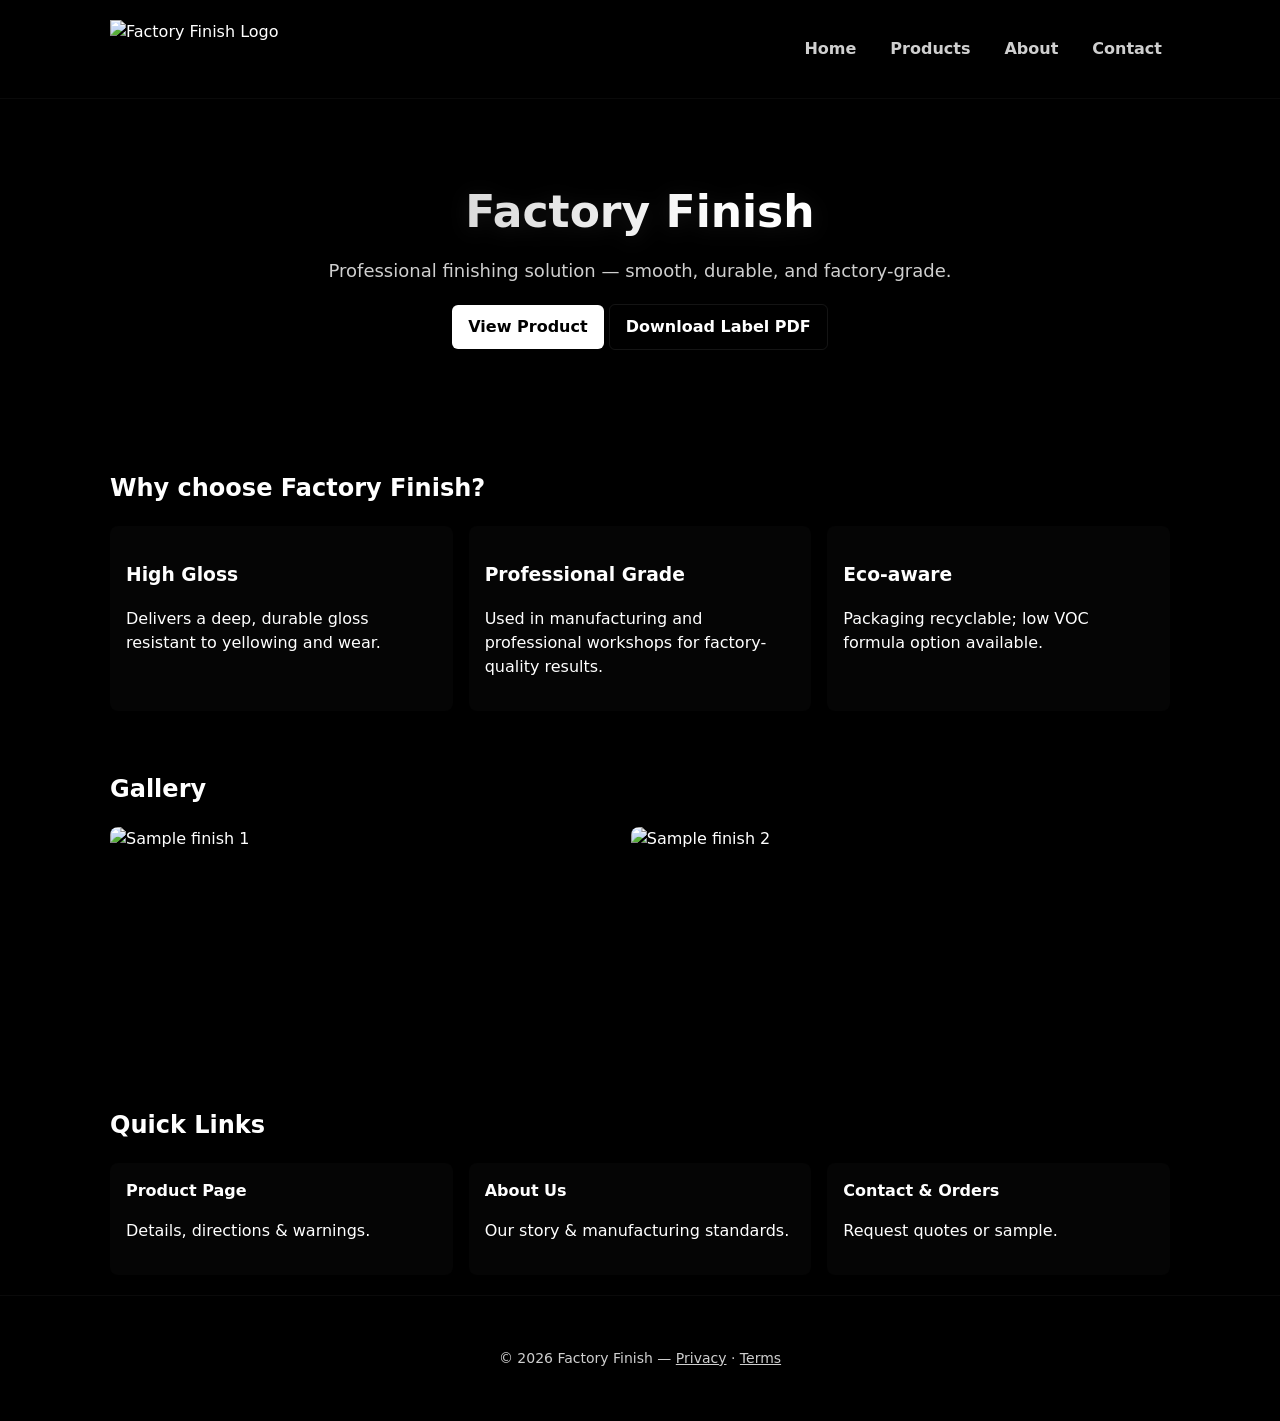
==== index.html @ 7aec6635 "Update index.html" ====
<!doctype html>
<html lang="en">
<head>
  <meta charset="utf-8" />
  <meta name="viewport" content="width=device-width,initial-scale=1" />
  <title>Factory Finish — Home</title>
  <meta name="description" content="Factory Finish — professional finishing products. Durable, high-gloss, factory-grade." />
  <link rel="stylesheet" href="styles.css" />
</head>
<body>
  <header class="site-header">
    <div class="container header-inner">
      <a class="brand" href="index.html"><img src="assets/logo.png" alt="Factory Finish Logo" class="logo"></a>
      <button id="menuToggle" class="menu-toggle" aria-label="Toggle menu" >☰</button>
      <nav id="mainNav" class="main-nav">
        <a href="index.html">Home</a>
        <a href="products.html">Products</a>
        <a href="about.html">About</a>
        <a href="contact.html">Contact</a>
      </nav>
    </div>
  </header>

  <main>
    <section class="hero">
      <div class="container hero-inner">
        <h1 class="chrome-title">Factory Finish</h1>
        <p class="tagline">Professional finishing solution — smooth, durable, and factory-grade.</p>
        <div class="hero-cta">
          <a class="btn primary" href="products.html#factory-finish">View Product</a>
          <a class="btn light" href="assets/Factory-Finish-Label.pdf" download>Download Label PDF</a>
        </div>
      </div>
    </section>

    <section class="section container features">
      <h2>Why choose Factory Finish?</h2>
      <div class="grid-3">
        <div class="card">
          <h3>High Gloss</h3>
          <p>Delivers a deep, durable gloss resistant to yellowing and wear.</p>
        </div>
        <div class="card">
          <h3>Professional Grade</h3>
          <p>Used in manufacturing and professional workshops for factory-quality results.</p>
        </div>
        <div class="card">
          <h3>Eco-aware</h3>
          <p>Packaging recyclable; low VOC formula option available.</p>
        </div>
      </div>
    </section>

    <section id="gallery" class="section container">
      <h2>Gallery</h2>
      <div class="gallery">
        <img src="assets/sample-1.jpg" alt="Sample finish 1">
        <img src="assets/sample-2.jpg" alt="Sample finish 2">
      </div>
    </section>

    <section class="section container">
      <h2>Quick Links</h2>
      <div class="grid-3">
        <a class="card link-card" href="products.html#factory-finish"><strong>Product Page</strong><p>Details, directions & warnings.</p></a>
        <a class="card link-card" href="about.html"><strong>About Us</strong><p>Our story & manufacturing standards.</p></a>
        <a class="card link-card" href="contact.html"><strong>Contact & Orders</strong><p>Request quotes or sample.</p></a>
      </div>
    </section>
  </main>

  <footer class="site-footer">
    <div class="container footer-inner">
      <p>© <span id="year"></span> Factory Finish — <a href="privacy.html">Privacy</a> · <a href="terms.html">Terms</a></p>
    </div>
  </footer>

  <script src="script.js"></script>
</body>
</html>
---- styles.css ----
:root{
  --bg: #000;
  --text: #fff;
  --muted: #cfcfcf;
  --accent-green: #38a169;
  --accent-red: #e53e3e;
  --max-width: 1100px;
  --pad: 20px;
  --chrome-gradient: linear-gradient(90deg,#fff,#d6d6d6 30%,#fff 60%);
  --card-bg: rgba(255,255,255,0.02);
}

*{box-sizing:border-box}
html,body{height:100%}
body{
  margin:0;
  background:var(--bg);
  color:var(--text);
  font-family:Inter, system-ui, -apple-system, "Segoe UI", Roboto, Arial;
  -webkit-font-smoothing:antialiased;
  line-height:1.5;
}

a{ color:inherit; }
.container{ max-width:var(--max-width); margin:0 auto; padding:var(--pad); }

/* Header */
.site-header{ border-bottom:1px solid rgba(255,255,255,0.04); position:sticky; top:0; z-index:10; background:rgba(0,0,0,0.6); }
.header-inner{ display:flex; align-items:center; justify-content:space-between; gap:16px; }
.brand{ display:flex; align-items:center; text-decoration:none; color:var(--text); }
.logo{ height:58px; width:auto; display:block; filter: drop-shadow(0 2px 6px rgba(0,0,0,.6)); }

/* Nav */
.menu-toggle{ display:none; background:none; border:none; color:var(--text); font-size:20px; }
.main-nav{ display:flex; gap:18px; }
.main-nav a{ color:var(--muted); text-decoration:none; font-weight:600; padding:8px; }
.main-nav a:hover{ color:var(--text) }

/* Hero */
.hero{ padding:60px 0; text-align:center; }
.chrome-title{
  font-size:44px; margin:0;
  background: var(--chrome-gradient);
  -webkit-background-clip: text; background-clip: text; color: transparent;
  filter: drop-shadow(0 3px 10px rgba(255,255,255,0.08));
}
.tagline{ color:var(--muted); margin:12px 0 20px; font-size:18px; }

/* Buttons */
.btn { display:inline-block; text-decoration:none; padding:10px 16px; border-radius:6px; font-weight:700; }
.btn.primary{ background: #fff; color:#000; }
.btn.light{ background:transparent; border:1px solid rgba(255,255,255,0.08); color:var(--text) }

/* Layout helpers */
.grid-3{ display:grid; grid-template-columns:repeat(3,1fr); gap:16px; margin-top:12px; }
.card{ background:var(--card-bg); padding:16px; border-radius:8px; }
.link-card{ display:block; color:var(--text); text-decoration:none; padding:16px; }

/* Product grid */
.product-grid{ display:grid; grid-template-columns:repeat(auto-fit,minmax(260px,1fr)); gap:16px; margin-top:18px; }
.product-card{ background:var(--card-bg); padding:14px; border-radius:10px; display:flex; flex-direction:column; gap:10px; }
.product-card img{ width:100%; height:160px; object-fit:cover; border-radius:6px; }

/* Detail layout */
.detail-grid{ display:grid; grid-template-columns: 1fr 320px; gap:20px; align-items:start; }
.product-aside .card{ margin-bottom:12px; }

/* Gallery */
.gallery{ display:flex; gap:12px; flex-wrap:wrap; }
.gallery img{ width:48%; height:220px; object-fit:cover; border-radius:8px; }

/* Forms */
.contact-form{ display:grid; gap:10px; max-width:700px; }
.contact-form label{ display:block; color:var(--muted); font-size:14px; }
.contact-form input, .contact-form textarea{ width:100%; padding:10px; border-radius:6px; border:1px solid rgba(255,255,255,0.06); background:rgba(255,255,255,0.02); color:var(--text); }

/* Warnings & eco */
.warning-text{ color:var(--accent-red); background: rgba(229,62,62,0.06); padding:12px; border-radius:8px; }
.recycle-icon{ height:48px; width:48px; margin-right:12px; vertical-align:middle; }

/* Footer */
.site-footer{ border-top:1px solid rgba(255,255,255,0.04); padding:18px 0; color:var(--muted); font-size:14px; text-align:center; }

/* Responsive */
@media(max-width:980px){
  .grid-3{ grid-template-columns:repeat(2,1fr); }
  .detail-grid{ grid-template-columns:1fr; }
}
@media(max-width:640px){
  .grid-3{ grid-template-columns:1fr; }
  .main-nav{ display:none; position:absolute; right:16px; top:72px; background:rgba(0,0,0,0.9); padding:12px; border-radius:8px; flex-direction:column; }
  .menu-toggle{ display:block; }
  .chrome-title{ font-size:32px; }
  .gallery img{ width:100%; height:180px; }
}
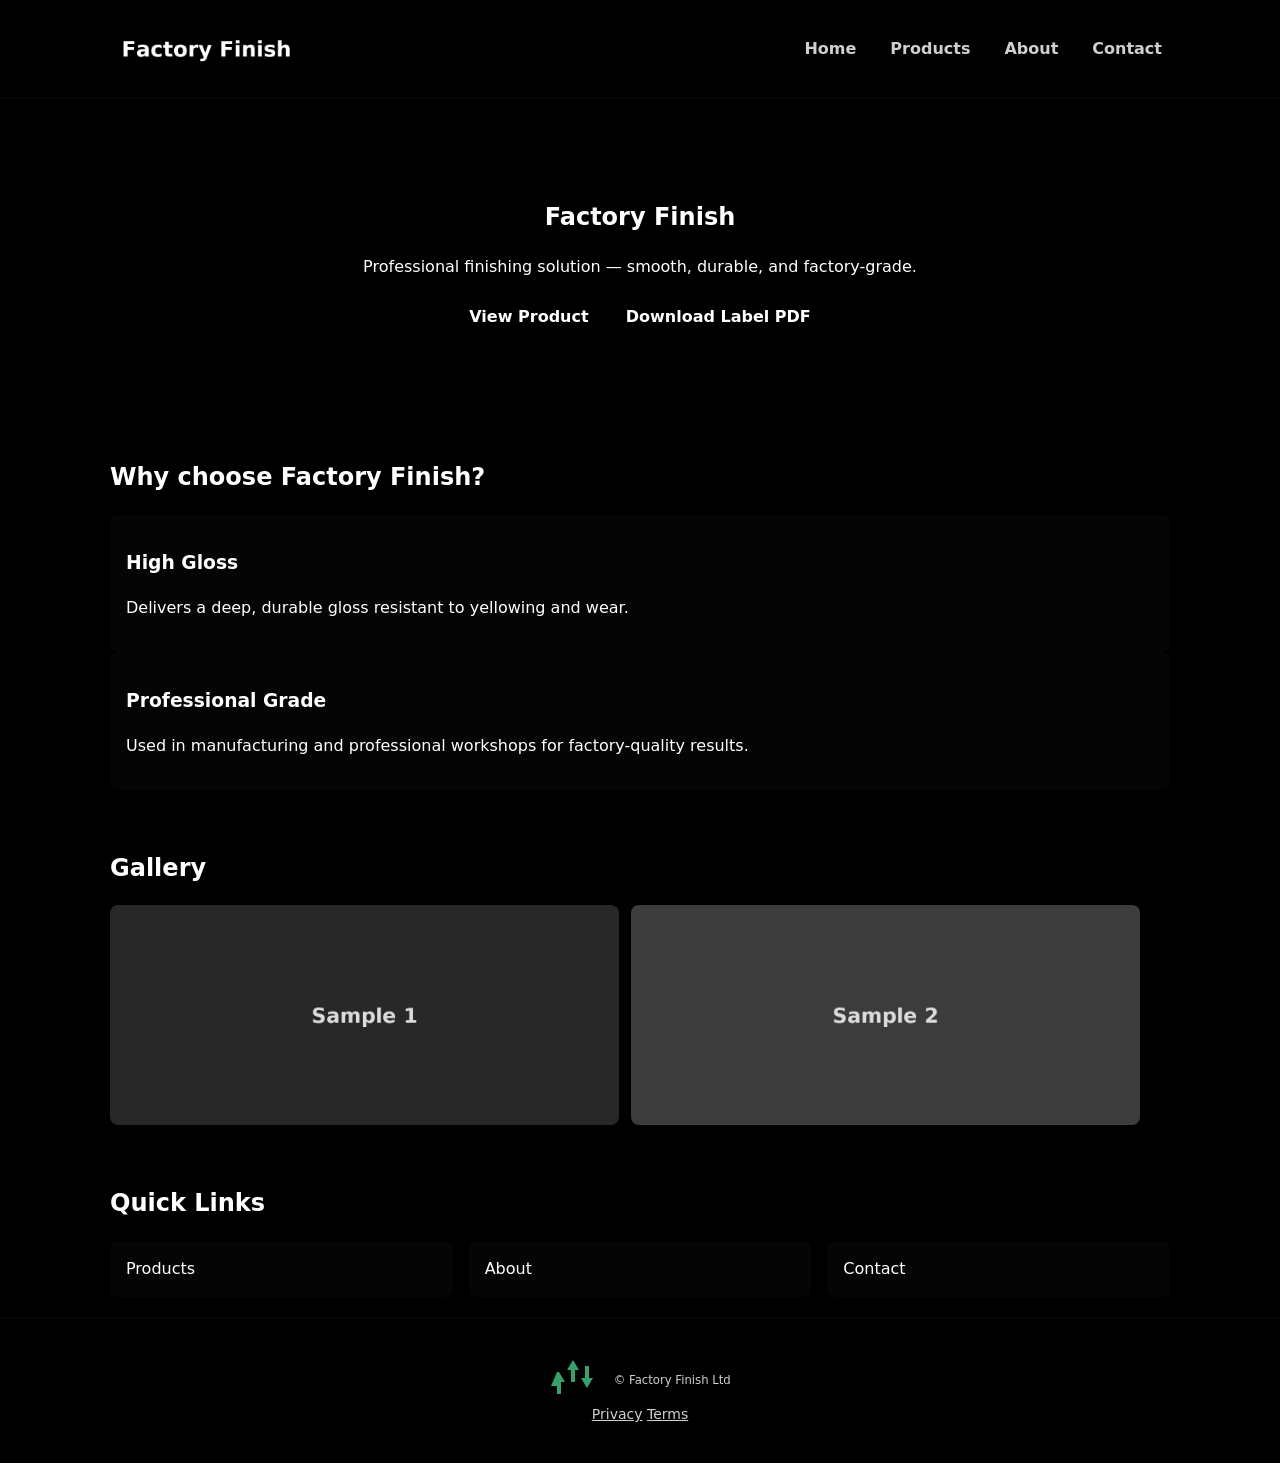
==== commit e489963f: "Update index.html" ====
--- a/index.html
+++ b/index.html
@@ -4,15 +4,16 @@
   <meta charset="utf-8" />
   <meta name="viewport" content="width=device-width,initial-scale=1" />
   <title>Factory Finish — Home</title>
-  <meta name="description" content="Factory Finish — professional finishing products. Durable, high-gloss, factory-grade." />
+  <meta name="description" content="Factory Finish — professional finishing solution for bikes and industrial uses." />
   <link rel="stylesheet" href="styles.css" />
+  <link rel="icon" type="image/png" href="logo.png" />
 </head>
 <body>
   <header class="site-header">
     <div class="container header-inner">
-      <a class="brand" href="index.html"><img src="assets/logo.png" alt="Factory Finish Logo" class="logo"></a>
-      <button id="menuToggle" class="menu-toggle" aria-label="Toggle menu" >☰</button>
-      <nav id="mainNav" class="main-nav">
+      <a class="brand" href="index.html"><img src="logo.png" alt="Factory Finish" class="logo"></a>
+      <button id="menuToggle" class="menu-toggle" aria-expanded="false" aria-label="Menu">☰</button>
+      <nav id="mainNav" class="main-nav" aria-hidden="true">
         <a href="index.html">Home</a>
         <a href="products.html">Products</a>
         <a href="about.html">About</a>
@@ -23,19 +24,19 @@
 
   <main>
     <section class="hero">
-      <div class="container hero-inner">
-        <h1 class="chrome-title">Factory Finish</h1>
-        <p class="tagline">Professional finishing solution — smooth, durable, and factory-grade.</p>
+      <div class="container">
+        <h1>Factory Finish</h1>
+        <p class="lead">Professional finishing solution — smooth, durable, and factory-grade.</p>
         <div class="hero-cta">
-          <a class="btn primary" href="products.html#factory-finish">View Product</a>
-          <a class="btn light" href="assets/Factory-Finish-Label.pdf" download>Download Label PDF</a>
+          <a class="btn btn-primary" href="product-detail.html">View Product</a>
+          <a class="btn btn-outline" href="Factory-Finish-Label.pdf" target="_blank" rel="noopener">Download Label PDF</a>
         </div>
       </div>
     </section>
 
-    <section class="section container features">
+    <section class="section container">
       <h2>Why choose Factory Finish?</h2>
-      <div class="grid-3">
+      <div class="grid-2">
         <div class="card">
           <h3>High Gloss</h3>
           <p>Delivers a deep, durable gloss resistant to yellowing and wear.</p>
@@ -44,37 +45,40 @@
           <h3>Professional Grade</h3>
           <p>Used in manufacturing and professional workshops for factory-quality results.</p>
         </div>
-        <div class="card">
-          <h3>Eco-aware</h3>
-          <p>Packaging recyclable; low VOC formula option available.</p>
-        </div>
       </div>
     </section>
 
     <section id="gallery" class="section container">
       <h2>Gallery</h2>
       <div class="gallery">
-        <img src="assets/sample-1.jpg" alt="Sample finish 1">
-        <img src="assets/sample-2.jpg" alt="Sample finish 2">
+        <img src="sample-1.jpg" alt="Factory Finish product 1">
+        <img src="sample-2.jpg" alt="Factory Finish product 2">
       </div>
     </section>
 
     <section class="section container">
       <h2>Quick Links</h2>
       <div class="grid-3">
-        <a class="card link-card" href="products.html#factory-finish"><strong>Product Page</strong><p>Details, directions & warnings.</p></a>
-        <a class="card link-card" href="about.html"><strong>About Us</strong><p>Our story & manufacturing standards.</p></a>
-        <a class="card link-card" href="contact.html"><strong>Contact & Orders</strong><p>Request quotes or sample.</p></a>
+        <a class="card link-card" href="products.html">Products</a>
+        <a class="card link-card" href="about.html">About</a>
+        <a class="card link-card" href="contact.html">Contact</a>
       </div>
     </section>
   </main>
 
   <footer class="site-footer">
     <div class="container footer-inner">
-      <p>© <span id="year"></span> Factory Finish — <a href="privacy.html">Privacy</a> · <a href="terms.html">Terms</a></p>
+      <div class="left">
+        <img src="recycle-green.svg" alt="Recycle" class="recycle-icon" />
+        <small>© Factory Finish Ltd</small>
+      </div>
+      <nav class="footer-nav">
+        <a href="privacy.html">Privacy</a>
+        <a href="terms.html">Terms</a>
+      </nav>
     </div>
   </footer>
 
-  <script src="script.js"></script>
+<script src="script.js"></script>
 </body>
-</html>
+</html>
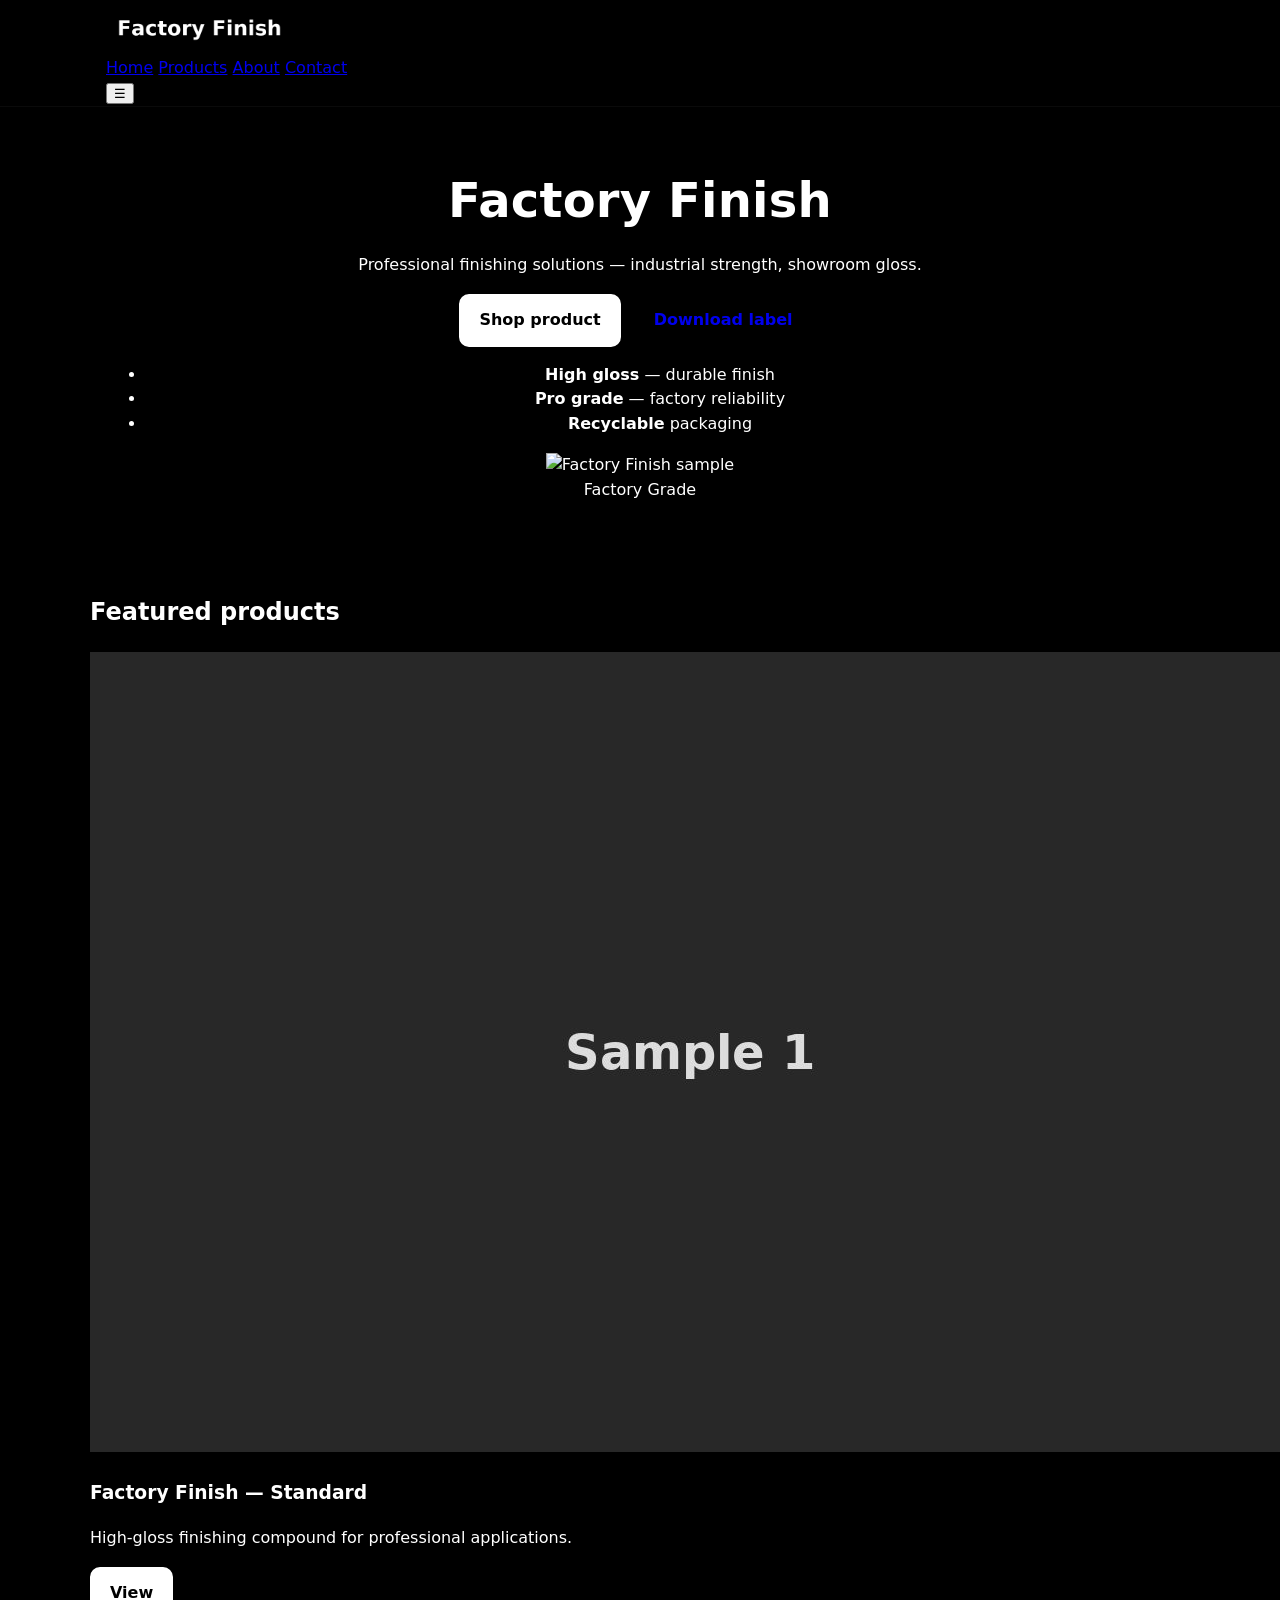
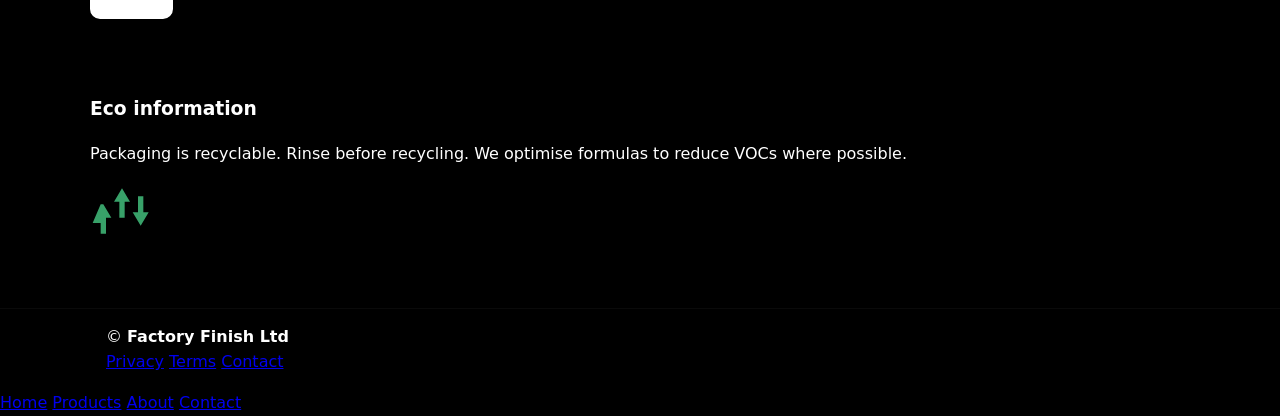
==== commit 0bd305e5: "Update index.html" ====
--- a/index.html
+++ b/index.html
@@ -4,81 +4,111 @@
   <meta charset="utf-8" />
   <meta name="viewport" content="width=device-width,initial-scale=1" />
   <title>Factory Finish — Home</title>
-  <meta name="description" content="Factory Finish — professional finishing solution for bikes and industrial uses." />
+  <meta name="description" content="Factory Finish — professional finishing solutions." />
+  <link rel="icon" href="favicon-32.png" />
+  <link rel="apple-touch-icon" sizes="192x192" href="logo-192.png" />
+  <link rel="manifest" href="site.webmanifest" />
   <link rel="stylesheet" href="styles.css" />
-  <link rel="icon" type="image/png" href="logo.png" />
 </head>
 <body>
   <header class="site-header">
-    <div class="container header-inner">
+    <div class="container header-grid">
       <a class="brand" href="index.html"><img src="logo.png" alt="Factory Finish" class="logo"></a>
-      <button id="menuToggle" class="menu-toggle" aria-expanded="false" aria-label="Menu">☰</button>
-      <nav id="mainNav" class="main-nav" aria-hidden="true">
+      <nav class="nav" id="mainNav">
         <a href="index.html">Home</a>
         <a href="products.html">Products</a>
         <a href="about.html">About</a>
         <a href="contact.html">Contact</a>
       </nav>
+      <button class="menu-btn" id="menuBtn" aria-label="Open menu">☰</button>
     </div>
   </header>
 
   <main>
     <section class="hero">
-      <div class="container">
-        <h1>Factory Finish</h1>
-        <p class="lead">Professional finishing solution — smooth, durable, and factory-grade.</p>
-        <div class="hero-cta">
-          <a class="btn btn-primary" href="product-detail.html">View Product</a>
-          <a class="btn btn-outline" href="Factory-Finish-Label.pdf" target="_blank" rel="noopener">Download Label PDF</a>
+      <div class="container hero-inner">
+        <div class="hero-left">
+          <h1>Factory <span class="accent">Finish</span></h1>
+          <p class="sub">Professional finishing solutions — industrial strength, showroom gloss.</p>
+          <div class="cta-row">
+            <a class="btn btn-primary" href="product-detail.html">Shop product</a>
+            <a class="btn btn-ghost" href="Factory-Finish-Label.pdf" target="_blank" rel="noopener">Download label</a>
+          </div>
+          <ul class="quick-features">
+            <li><strong>High gloss</strong> — durable finish</li>
+            <li><strong>Pro grade</strong> — factory reliability</li>
+            <li><strong>Recyclable</strong> packaging</li>
+          </ul>
+        </div>
+
+        <div class="hero-right">
+          <div class="mockup">
+            <img src="logo-512.png" alt="Factory Finish sample" />
+            <div class="badge">Factory Grade</div>
+          </div>
         </div>
       </div>
     </section>
 
-    <section class="section container">
-      <h2>Why choose Factory Finish?</h2>
-      <div class="grid-2">
-        <div class="card">
-          <h3>High Gloss</h3>
-          <p>Delivers a deep, durable gloss resistant to yellowing and wear.</p>
-        </div>
-        <div class="card">
-          <h3>Professional Grade</h3>
-          <p>Used in manufacturing and professional workshops for factory-quality results.</p>
-        </div>
+    <section class="section container products-preview">
+      <h2>Featured products</h2>
+      <div class="grid-3">
+        <article class="product-card">
+          <img src="sample-1.jpg" alt="Factory Finish product 1">
+          <h3>Factory Finish — Standard</h3>
+          <p>High-gloss finishing compound for professional applications.</p>
+          <a class="btn btn-primary" href="product-detail.html">View</a>
+        </article>
+
+        <article class="product-card">
+          <img src="sample-2.jpg" alt="Factory Finish product 2">
+          <h3>Factory Finish — Low VOC</h3>
+          <p>Lower VOC option for indoor use and improved air quality.</p>
+          <a class="btn btn-outline" href="product-detail.html">View</a>
+        </article>
+
+        <article class="product-card">
+          <img src="sample-1.jpg" alt="Factory Finish product 3">
+          <h3>Factory Finish — Protect</h3>
+          <p>Protective clear coat that locks in gloss and repels dirt.</p>
+          <a class="btn btn-outline" href="product-detail.html">View</a>
+        </article>
       </div>
     </section>
 
-    <section id="gallery" class="section container">
-      <h2>Gallery</h2>
-      <div class="gallery">
-        <img src="sample-1.jpg" alt="Factory Finish product 1">
-        <img src="sample-2.jpg" alt="Factory Finish product 2">
-      </div>
-    </section>
-
-    <section class="section container">
-      <h2>Quick Links</h2>
-      <div class="grid-3">
-        <a class="card link-card" href="products.html">Products</a>
-        <a class="card link-card" href="about.html">About</a>
-        <a class="card link-card" href="contact.html">Contact</a>
+    <section class="section container eco-section">
+      <div class="eco-grid">
+        <div>
+          <h3>Eco information</h3>
+          <p>Packaging is recyclable. Rinse before recycling. We optimise formulas to reduce VOCs where possible.</p>
+        </div>
+        <div class="eco-visual">
+          <img src="recycle-green.svg" alt="Recycle" />
+        </div>
       </div>
     </section>
   </main>
 
   <footer class="site-footer">
-    <div class="container footer-inner">
-      <div class="left">
-        <img src="recycle-green.svg" alt="Recycle" class="recycle-icon" />
-        <small>© Factory Finish Ltd</small>
-      </div>
-      <nav class="footer-nav">
+    <div class="container footer-grid">
+      <div class="footer-left">© <strong>Factory Finish Ltd</strong></div>
+      <nav class="footer-right">
         <a href="privacy.html">Privacy</a>
         <a href="terms.html">Terms</a>
+        <a href="contact.html">Contact</a>
       </nav>
     </div>
   </footer>
 
+  <div id="mobileMenu" class="mobile-menu" aria-hidden="true">
+    <nav>
+      <a href="index.html">Home</a>
+      <a href="products.html">Products</a>
+      <a href="about.html">About</a>
+      <a href="contact.html">Contact</a>
+    </nav>
+  </div>
+
 <script src="script.js"></script>
 </body>
 </html>
--- a/styles.css
+++ b/styles.css
@@ -1,95 +1,80 @@
+/* ---------------------------
+  Factory Finish – styles.css
+  Mobile-first, clean and dark theme
+----------------------------*/
 :root{
-  --bg: #000;
-  --text: #fff;
-  --muted: #cfcfcf;
-  --accent-green: #38a169;
-  --accent-red: #e53e3e;
-  --max-width: 1100px;
-  --pad: 20px;
-  --chrome-gradient: linear-gradient(90deg,#fff,#d6d6d6 30%,#fff 60%);
-  --card-bg: rgba(255,255,255,0.02);
+  --bg:#000;
+  --muted:#d7d7d7;
+  --white:#fff;
+  --accent-green:#2db34a;
+  --max-width:1100px;
+  --container-pad:16px;
+  font-family: Inter, system-ui, -apple-system, "Segoe UI", Roboto, "Helvetica Neue", Arial;
 }
-
 *{box-sizing:border-box}
 html,body{height:100%}
 body{
   margin:0;
   background:var(--bg);
-  color:var(--text);
-  font-family:Inter, system-ui, -apple-system, "Segoe UI", Roboto, Arial;
+  color:var(--white);
   -webkit-font-smoothing:antialiased;
-  line-height:1.5;
+  -moz-osx-font-smoothing:grayscale;
+  line-height:1.55;
+  font-size:16px;
 }
 
-a{ color:inherit; }
-.container{ max-width:var(--max-width); margin:0 auto; padding:var(--pad); }
+/* Layout helpers */
+.container{max-width:var(--max-width);margin:0 auto;padding:0 var(--container-pad)}
+.section{padding:28px 0}
 
 /* Header */
-.site-header{ border-bottom:1px solid rgba(255,255,255,0.04); position:sticky; top:0; z-index:10; background:rgba(0,0,0,0.6); }
-.header-inner{ display:flex; align-items:center; justify-content:space-between; gap:16px; }
-.brand{ display:flex; align-items:center; text-decoration:none; color:var(--text); }
-.logo{ height:58px; width:auto; display:block; filter: drop-shadow(0 2px 6px rgba(0,0,0,.6)); }
+.site-header{background:var(--bg);border-bottom:1px solid rgba(255,255,255,0.04)}
+.header-inner{display:flex;align-items:center;gap:12px;padding:12px 0}
+.brand{display:flex;align-items:center;text-decoration:none}
+.brand img.logo{height:44px;width:auto;display:block}
 
 /* Nav */
-.menu-toggle{ display:none; background:none; border:none; color:var(--text); font-size:20px; }
-.main-nav{ display:flex; gap:18px; }
-.main-nav a{ color:var(--muted); text-decoration:none; font-weight:600; padding:8px; }
-.main-nav a:hover{ color:var(--text) }
+.menu-toggle{background:transparent;border:0;color:var(--white);font-size:20px;padding:8px;display:inline-block}
+.main-nav{display:none}
+.main-nav a{color:var(--white);text-decoration:none;margin-left:14px;font-weight:600}
 
 /* Hero */
-.hero{ padding:60px 0; text-align:center; }
-.chrome-title{
-  font-size:44px; margin:0;
-  background: var(--chrome-gradient);
-  -webkit-background-clip: text; background-clip: text; color: transparent;
-  filter: drop-shadow(0 3px 10px rgba(255,255,255,0.08));
-}
-.tagline{ color:var(--muted); margin:12px 0 20px; font-size:18px; }
+.hero{padding:44px 0;text-align:center}
+.hero h1{font-size:2rem;margin:12px 0 8px;letter-spacing:0.2px}
+.hero .lead{color:var(--muted);max-width:760px;margin:0 auto 18px;font-size:1rem}
 
 /* Buttons */
-.btn { display:inline-block; text-decoration:none; padding:10px 16px; border-radius:6px; font-weight:700; }
-.btn.primary{ background: #fff; color:#000; }
-.btn.light{ background:transparent; border:1px solid rgba(255,255,255,0.08); color:var(--text) }
+.btn{display:inline-block;padding:12px 18px;border-radius:10px;text-decoration:none;font-weight:700;margin-right:10px}
+.btn-primary{background:#fff;color:#000;border:2px solid #fff}
+.btn-outline{background:transparent;color:#fff;border:2px solid rgba(255,255,255,0.12)}
 
-/* Layout helpers */
-.grid-3{ display:grid; grid-template-columns:repeat(3,1fr); gap:16px; margin-top:12px; }
-.card{ background:var(--card-bg); padding:16px; border-radius:8px; }
-.link-card{ display:block; color:var(--text); text-decoration:none; padding:16px; }
-
-/* Product grid */
-.product-grid{ display:grid; grid-template-columns:repeat(auto-fit,minmax(260px,1fr)); gap:16px; margin-top:18px; }
-.product-card{ background:var(--card-bg); padding:14px; border-radius:10px; display:flex; flex-direction:column; gap:10px; }
-.product-card img{ width:100%; height:160px; object-fit:cover; border-radius:6px; }
-
-/* Detail layout */
-.detail-grid{ display:grid; grid-template-columns: 1fr 320px; gap:20px; align-items:start; }
-.product-aside .card{ margin-bottom:12px; }
+/* Cards */
+.grid-2{display:grid;grid-template-columns:1fr;gap:16px}
+.grid-3{display:grid;grid-template-columns:1fr;gap:14px}
+.card{background:rgba(255,255,255,0.02);padding:18px;border-radius:10px;box-shadow:0 8px 20px rgba(0,0,0,0.6)}
+.link-card{text-align:center;color:var(--white);display:block}
 
 /* Gallery */
-.gallery{ display:flex; gap:12px; flex-wrap:wrap; }
-.gallery img{ width:48%; height:220px; object-fit:cover; border-radius:8px; }
+.gallery{display:grid;grid-template-columns:1fr 1fr;gap:12px;margin-top:12px}
+.gallery img{width:100%;height:auto;border-radius:8px;display:block}
 
-/* Forms */
-.contact-form{ display:grid; gap:10px; max-width:700px; }
-.contact-form label{ display:block; color:var(--muted); font-size:14px; }
-.contact-form input, .contact-form textarea{ width:100%; padding:10px; border-radius:6px; border:1px solid rgba(255,255,255,0.06); background:rgba(255,255,255,0.02); color:var(--text); }
-
-/* Warnings & eco */
-.warning-text{ color:var(--accent-red); background: rgba(229,62,62,0.06); padding:12px; border-radius:8px; }
-.recycle-icon{ height:48px; width:48px; margin-right:12px; vertical-align:middle; }
+/* Product detail layout */
+.product-detail{display:grid;grid-template-columns:1fr;gap:18px}
+.product-detail .media img{width:100%;height:auto;border-radius:8px}
 
 /* Footer */
-.site-footer{ border-top:1px solid rgba(255,255,255,0.04); padding:18px 0; color:var(--muted); font-size:14px; text-align:center; }
+.site-footer{border-top:1px solid rgba(255,255,255,0.04);padding:16px 0;margin-top:26px}
+.footer-inner{display:flex;justify-content:space-between;align-items:center;gap:16px}
+.footer-nav a{color:var(--muted);text-decoration:none;margin-left:12px}
 
-/* Responsive */
-@media(max-width:980px){
-  .grid-3{ grid-template-columns:repeat(2,1fr); }
-  .detail-grid{ grid-template-columns:1fr; }
-}
-@media(max-width:640px){
-  .grid-3{ grid-template-columns:1fr; }
-  .main-nav{ display:none; position:absolute; right:16px; top:72px; background:rgba(0,0,0,0.9); padding:12px; border-radius:8px; flex-direction:column; }
-  .menu-toggle{ display:block; }
-  .chrome-title{ font-size:32px; }
-  .gallery img{ width:100%; height:180px; }
-}
+/* Responsive / larger screens */
+@media(min-width:700px){
+  .grid-2{grid-template-columns:repeat(2,1fr)}
+  .grid-3{grid-template-columns:repeat(3,1fr)}
+  .main-nav{display:flex;align-items:center;margin-left:auto}
+  .menu-toggle{display:none}
+  .hero h1{font-size:3rem}
+  .brand img.logo{height:56px}
+  .product-detail{grid-template-columns:1fr 1fr;align-items:start}
+  .gallery{grid-template-columns:repeat(3,1fr)}
+}
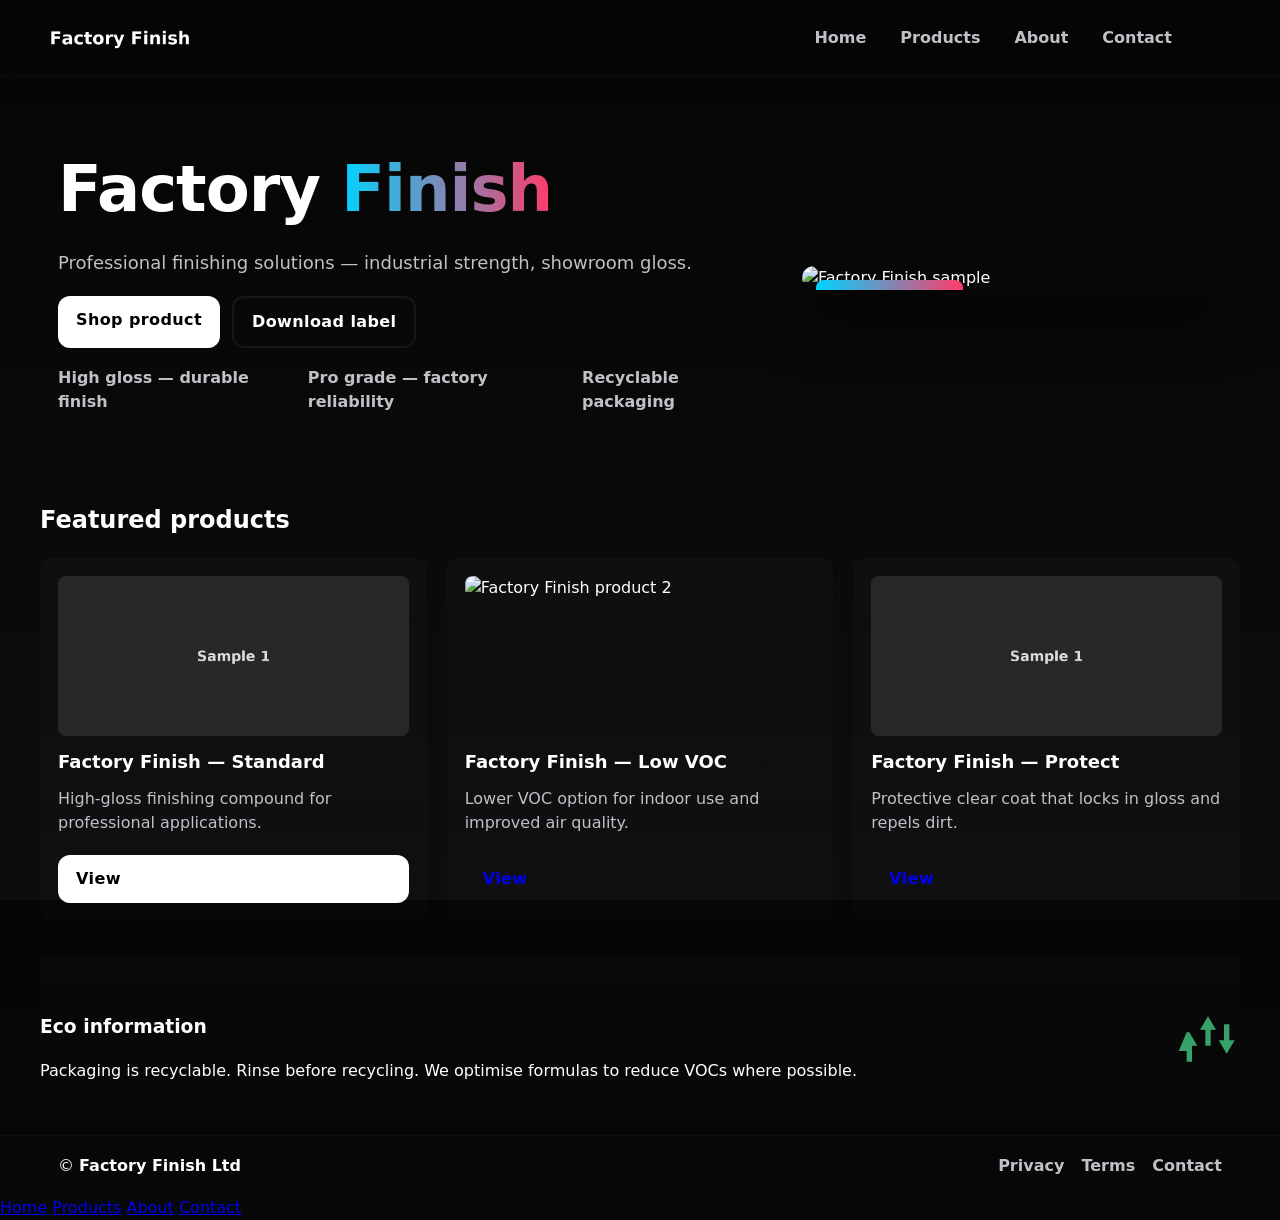
==== commit 1fffcf99: "Update index.html" ====
--- a/index.html
+++ b/index.html
@@ -61,7 +61,7 @@
         </article>
 
         <article class="product-card">
-          <img src="sample-2.jpg" alt="Factory Finish product 2">
+          <img src="sample-2.jpeg" alt="Factory Finish product 2">
           <h3>Factory Finish — Low VOC</h3>
           <p>Lower VOC option for indoor use and improved air quality.</p>
           <a class="btn btn-outline" href="product-detail.html">View</a>
--- a/styles.css
+++ b/styles.css
@@ -1,80 +1,88 @@
-/* ---------------------------
-  Factory Finish – styles.css
-  Mobile-first, clean and dark theme
-----------------------------*/
+/* Super modern & bold — Factory Finish */
 :root{
-  --bg:#000;
-  --muted:#d7d7d7;
-  --white:#fff;
-  --accent-green:#2db34a;
-  --max-width:1100px;
-  --container-pad:16px;
-  font-family: Inter, system-ui, -apple-system, "Segoe UI", Roboto, "Helvetica Neue", Arial;
+  --bg:#060606;
+  --muted:#bfc1c6;
+  --white:#ffffff;
+  --accent:#00d4ff;
+  --accent-2:#ff3b6b;
+  --max-width:1200px;
+  --pad:18px;
+  font-family: Inter, ui-sans-serif, system-ui, -apple-system, "Segoe UI", Roboto, "Helvetica Neue", Arial;
+  -webkit-font-smoothing:antialiased;
 }
 *{box-sizing:border-box}
 html,body{height:100%}
 body{
-  margin:0;
-  background:var(--bg);
-  color:var(--white);
-  -webkit-font-smoothing:antialiased;
-  -moz-osx-font-smoothing:grayscale;
-  line-height:1.55;
-  font-size:16px;
+  margin:0; background:linear-gradient(180deg,#050505,#0d0d0f); color:var(--white); font-size:16px; line-height:1.5;
 }
 
-/* Layout helpers */
-.container{max-width:var(--max-width);margin:0 auto;padding:0 var(--container-pad)}
-.section{padding:28px 0}
+/* Container */
+.container{max-width:var(--max-width);margin:0 auto;padding:0 var(--pad)}
+.section{padding:36px 0}
 
 /* Header */
-.site-header{background:var(--bg);border-bottom:1px solid rgba(255,255,255,0.04)}
-.header-inner{display:flex;align-items:center;gap:12px;padding:12px 0}
-.brand{display:flex;align-items:center;text-decoration:none}
-.brand img.logo{height:44px;width:auto;display:block}
+.site-header{position:sticky;top:0;z-index:50;background:rgba(6,6,6,0.6);backdrop-filter:blur(6px);border-bottom:1px solid rgba(255,255,255,0.03)}
+.header-grid{display:grid;grid-template-columns:140px 1fr 48px;align-items:center;gap:12px;padding:14px 0}
+.logo{height:48px;display:block}
 
 /* Nav */
-.menu-toggle{background:transparent;border:0;color:var(--white);font-size:20px;padding:8px;display:inline-block}
-.main-nav{display:none}
-.main-nav a{color:var(--white);text-decoration:none;margin-left:14px;font-weight:600}
+.nav{display:flex;gap:18px;justify-self:end;align-items:center}
+.nav a{color:var(--muted);text-decoration:none;font-weight:700;padding:8px;border-radius:8px}
+.nav a:hover{color:var(--white);background:rgba(255,255,255,0.02)}
+.menu-btn{display:none;background:transparent;border:1px solid rgba(255,255,255,0.04);color:var(--white);padding:8px;border-radius:8px}
 
 /* Hero */
-.hero{padding:44px 0;text-align:center}
-.hero h1{font-size:2rem;margin:12px 0 8px;letter-spacing:0.2px}
-.hero .lead{color:var(--muted);max-width:760px;margin:0 auto 18px;font-size:1rem}
+.hero{padding:64px 0 32px}
+.hero-inner{display:grid;grid-template-columns:1fr 420px;gap:36px;align-items:center}
+.hero-left h1{font-size:clamp(28px,6vw,64px);margin:0;letter-spacing:-1px;font-weight:800}
+.hero-left .accent{background:linear-gradient(90deg,var(--accent),var(--accent-2));-webkit-background-clip:text;background-clip:text;color:transparent}
+.sub{color:var(--muted);margin:12px 0 20px;font-size:18px}
+.cta-row{display:flex;gap:12px;margin-bottom:18px}
+.btn{display:inline-block;padding:12px 18px;border-radius:12px;text-decoration:none;font-weight:800;letter-spacing:0.4px}
+.btn-primary{background:var(--white);color:#000}
+.btn-ghost{background:transparent;border:2px solid rgba(255,255,255,0.06);color:var(--white)}
+.quick-features{display:flex;gap:18px;margin:18px 0 0;list-style:none;padding:0;color:var(--muted);font-weight:600}
 
-/* Buttons */
-.btn{display:inline-block;padding:12px 18px;border-radius:10px;text-decoration:none;font-weight:700;margin-right:10px}
-.btn-primary{background:#fff;color:#000;border:2px solid #fff}
-.btn-outline{background:transparent;color:#fff;border:2px solid rgba(255,255,255,0.12)}
+/* Mockup */
+.mockup{position:relative;border-radius:14px;overflow:hidden;box-shadow:0 20px 60px rgba(0,0,0,0.7)}
+.mockup img{display:block;width:100%;height:100%;object-fit:cover}
+.badge{position:absolute;left:14px;top:14px;background:linear-gradient(90deg,var(--accent),var(--accent-2));color:#000;padding:8px 10px;border-radius:8px;font-weight:800}
 
-/* Cards */
-.grid-2{display:grid;grid-template-columns:1fr;gap:16px}
-.grid-3{display:grid;grid-template-columns:1fr;gap:14px}
-.card{background:rgba(255,255,255,0.02);padding:18px;border-radius:10px;box-shadow:0 8px 20px rgba(0,0,0,0.6)}
-.link-card{text-align:center;color:var(--white);display:block}
+/* Products grid */
+.grid-3{display:grid;grid-template-columns:1fr;gap:20px}
+.product-card{background:linear-gradient(180deg,rgba(255,255,255,0.02),rgba(255,255,255,0.01));padding:18px;border-radius:12px;display:flex;flex-direction:column;gap:12px}
+.product-card img{width:100%;height:160px;object-fit:cover;border-radius:8px}
+.product-card h3{margin:0;font-size:18px}
+.product-card p{color:var(--muted);margin:0 0 8px}
 
-/* Gallery */
-.gallery{display:grid;grid-template-columns:1fr 1fr;gap:12px;margin-top:12px}
-.gallery img{width:100%;height:auto;border-radius:8px;display:block}
-
-/* Product detail layout */
-.product-detail{display:grid;grid-template-columns:1fr;gap:18px}
-.product-detail .media img{width:100%;height:auto;border-radius:8px}
+/* Eco section */
+.eco-section{background:linear-gradient(180deg,rgba(255,255,255,0.01),transparent);border-top:1px solid rgba(255,255,255,0.02)}
+.eco-grid{display:flex;align-items:center;justify-content:space-between;gap:12px}
+.eco-grid img{height:64px}
 
 /* Footer */
-.site-footer{border-top:1px solid rgba(255,255,255,0.04);padding:16px 0;margin-top:26px}
-.footer-inner{display:flex;justify-content:space-between;align-items:center;gap:16px}
-.footer-nav a{color:var(--muted);text-decoration:none;margin-left:12px}
+.site-footer{padding:18px 0;border-top:1px solid rgba(255,255,255,0.03)}
+.footer-grid{display:flex;justify-content:space-between;align-items:center;gap:12px}
+.footer-right a{color:var(--muted);text-decoration:none;margin-left:12px;font-weight:700}
 
-/* Responsive / larger screens */
-@media(min-width:700px){
-  .grid-2{grid-template-columns:repeat(2,1fr)}
+/* Product detail */
+.product-detail{display:grid;gap:20px}
+.product-detail .media img{width:100%;border-radius:10px}
+
+/* Card styling */
+.card{background:linear-gradient(180deg,rgba(255,255,255,0.02),rgba(255,255,255,0.01));padding:16px;border-radius:10px;color:var(--white)}
+
+/* Responsive */
+@media(max-width:900px){
+  .hero-inner{grid-template-columns:1fr; text-align:center}
+  .hero-right{order:-1}
+  .grid-3{grid-template-columns:1fr}
+  .nav{display:none}
+  .menu-btn{display:block}
+  .header-grid{grid-template-columns:120px 1fr 48px}
+  .eco-grid{flex-direction:column;align-items:flex-start}
+}
+@media(min-width:901px){
   .grid-3{grid-template-columns:repeat(3,1fr)}
-  .main-nav{display:flex;align-items:center;margin-left:auto}
-  .menu-toggle{display:none}
-  .hero h1{font-size:3rem}
-  .brand img.logo{height:56px}
-  .product-detail{grid-template-columns:1fr 1fr;align-items:start}
-  .gallery{grid-template-columns:repeat(3,1fr)}
+  .product-detail{grid-template-columns:1fr 1fr}
 }
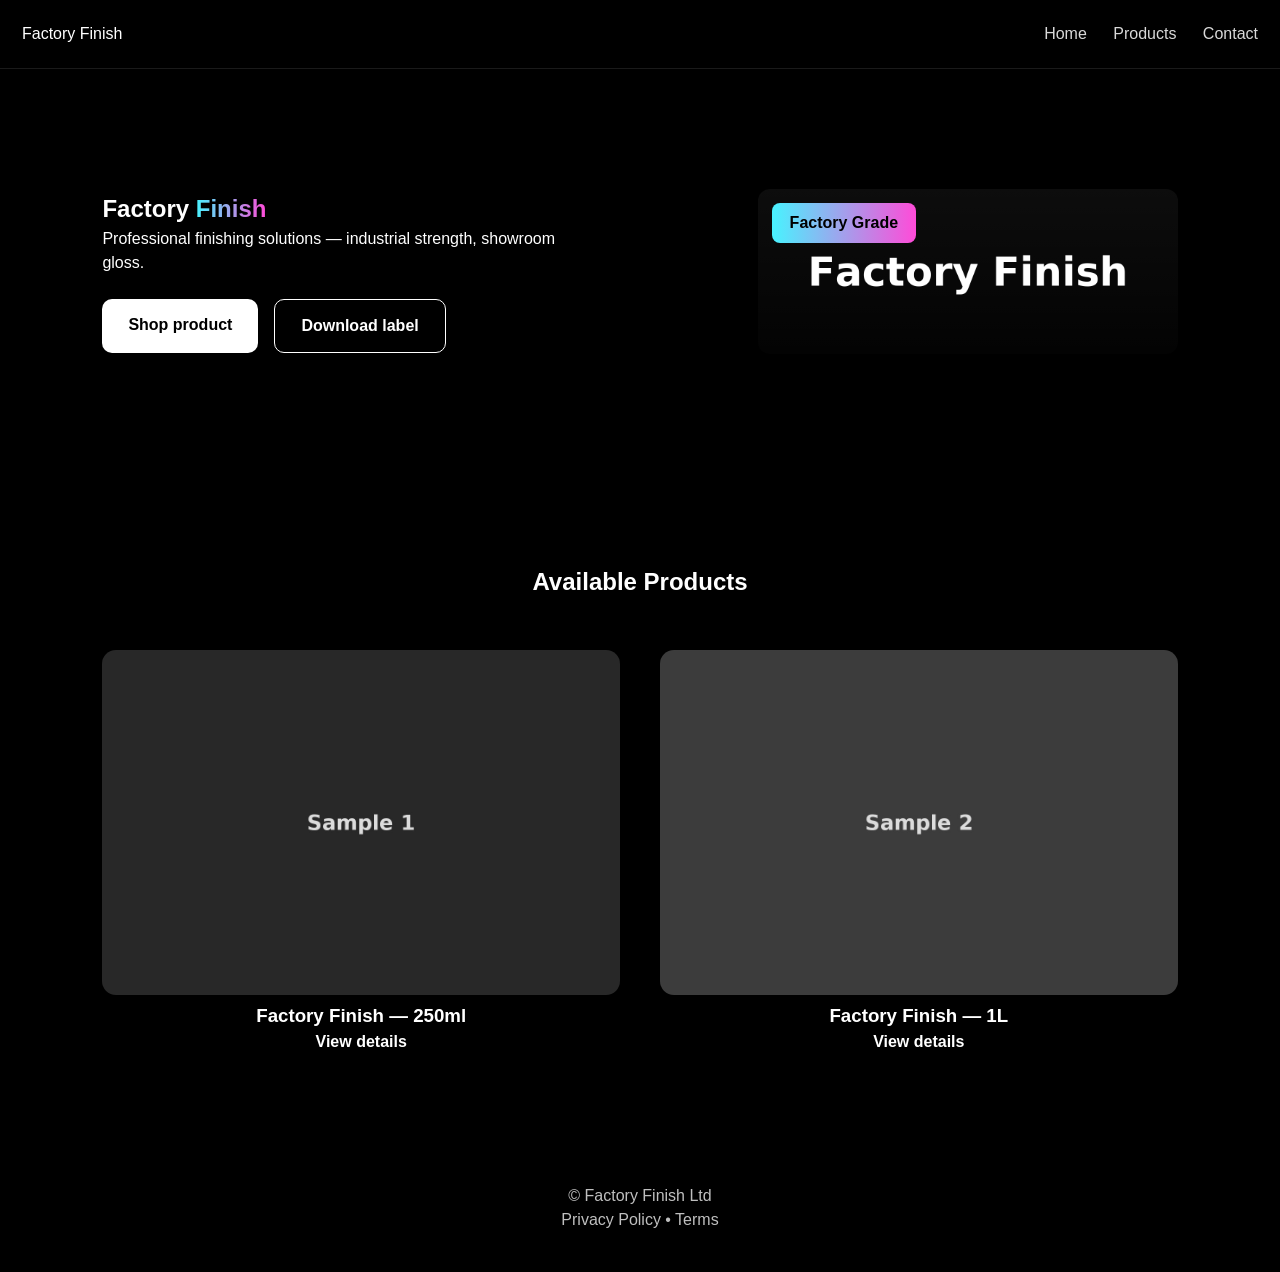
==== commit a9e4ef90: "Update index.html" ====
--- a/index.html
+++ b/index.html
@@ -1,113 +1,66 @@
-<!doctype html>
+<!DOCTYPE html>
 <html lang="en">
 <head>
-  <meta charset="utf-8" />
-  <meta name="viewport" content="width=device-width,initial-scale=1" />
-  <title>Factory Finish — Home</title>
-  <meta name="description" content="Factory Finish — professional finishing solutions." />
-  <link rel="icon" href="favicon-32.png" />
-  <link rel="apple-touch-icon" sizes="192x192" href="logo-192.png" />
-  <link rel="manifest" href="site.webmanifest" />
-  <link rel="stylesheet" href="styles.css" />
+    <meta charset="UTF-8" />
+    <meta name="viewport" content="width=device-width, initial-scale=1.0" />
+    <title>Factory Finish — Industrial Strength Finishing Solutions</title>
+    <link rel="stylesheet" href="styles.css" />
+    <link rel="manifest" href="site.webmanifest" />
 </head>
 <body>
-  <header class="site-header">
-    <div class="container header-grid">
-      <a class="brand" href="index.html"><img src="logo.png" alt="Factory Finish" class="logo"></a>
-      <nav class="nav" id="mainNav">
-        <a href="index.html">Home</a>
-        <a href="products.html">Products</a>
-        <a href="about.html">About</a>
-        <a href="contact.html">Contact</a>
-      </nav>
-      <button class="menu-btn" id="menuBtn" aria-label="Open menu">☰</button>
+
+<header>
+    <div class="nav-container">
+        <div class="brand">Factory Finish</div>
+        <nav>
+            <a href="index.html">Home</a>
+            <a href="products.html">Products</a>
+            <a href="contact.html">Contact</a>
+        </nav>
     </div>
-  </header>
+</header>
 
-  <main>
-    <section class="hero">
-      <div class="container hero-inner">
-        <div class="hero-left">
-          <h1>Factory <span class="accent">Finish</span></h1>
-          <p class="sub">Professional finishing solutions — industrial strength, showroom gloss.</p>
-          <div class="cta-row">
-            <a class="btn btn-primary" href="product-detail.html">Shop product</a>
-            <a class="btn btn-ghost" href="Factory-Finish-Label.pdf" target="_blank" rel="noopener">Download label</a>
-          </div>
-          <ul class="quick-features">
-            <li><strong>High gloss</strong> — durable finish</li>
-            <li><strong>Pro grade</strong> — factory reliability</li>
-            <li><strong>Recyclable</strong> packaging</li>
-          </ul>
+<section class="hero">
+    <div class="hero-left">
+        <h1>Factory <span class="gradient">Finish</span></h1>
+        <p>Professional finishing solutions — industrial strength, showroom gloss.</p>
+        <div class="cta-buttons">
+            <a href="products.html" class="btn primary">Shop product</a>
+            <a href="Factory-Finish-Label.pdf" class="btn outline" download>Download label</a>
+        </div>
+    </div>
+
+    <div class="hero-right">
+        <div class="mockup">
+            <img src="logo.png" alt="Factory Finish Logo" class="hero-logo">
+            <div class="badge">Factory Grade</div>
+        </div>
+    </div>
+</section>
+
+<section class="products-preview">
+    <h2>Available Products</h2>
+
+    <div class="product-grid">
+        <div class="product-card">
+            <img src="sample-1.jpg" alt="Product sample 1">
+            <h3>Factory Finish — 250ml</h3>
+            <a href="product-detail.html" class="btn small">View details</a>
         </div>
 
-        <div class="hero-right">
-          <div class="mockup">
-            <img src="logo-512.png" alt="Factory Finish sample" />
-            <div class="badge">Factory Grade</div>
-          </div>
+        <div class="product-card">
+            <img src="sample-2.jpg" alt="Product sample 2">
+            <h3>Factory Finish — 1L</h3>
+            <a href="product-detail.html" class="btn small">View details</a>
         </div>
-      </div>
-    </section>
+    </div>
+</section>
 
-    <section class="section container products-preview">
-      <h2>Featured products</h2>
-      <div class="grid-3">
-        <article class="product-card">
-          <img src="sample-1.jpg" alt="Factory Finish product 1">
-          <h3>Factory Finish — Standard</h3>
-          <p>High-gloss finishing compound for professional applications.</p>
-          <a class="btn btn-primary" href="product-detail.html">View</a>
-        </article>
-
-        <article class="product-card">
-          <img src="sample-2.jpeg" alt="Factory Finish product 2">
-          <h3>Factory Finish — Low VOC</h3>
-          <p>Lower VOC option for indoor use and improved air quality.</p>
-          <a class="btn btn-outline" href="product-detail.html">View</a>
-        </article>
-
-        <article class="product-card">
-          <img src="sample-1.jpg" alt="Factory Finish product 3">
-          <h3>Factory Finish — Protect</h3>
-          <p>Protective clear coat that locks in gloss and repels dirt.</p>
-          <a class="btn btn-outline" href="product-detail.html">View</a>
-        </article>
-      </div>
-    </section>
-
-    <section class="section container eco-section">
-      <div class="eco-grid">
-        <div>
-          <h3>Eco information</h3>
-          <p>Packaging is recyclable. Rinse before recycling. We optimise formulas to reduce VOCs where possible.</p>
-        </div>
-        <div class="eco-visual">
-          <img src="recycle-green.svg" alt="Recycle" />
-        </div>
-      </div>
-    </section>
-  </main>
-
-  <footer class="site-footer">
-    <div class="container footer-grid">
-      <div class="footer-left">© <strong>Factory Finish Ltd</strong></div>
-      <nav class="footer-right">
-        <a href="privacy.html">Privacy</a>
-        <a href="terms.html">Terms</a>
-        <a href="contact.html">Contact</a>
-      </nav>
-    </div>
-  </footer>
-
-  <div id="mobileMenu" class="mobile-menu" aria-hidden="true">
-    <nav>
-      <a href="index.html">Home</a>
-      <a href="products.html">Products</a>
-      <a href="about.html">About</a>
-      <a href="contact.html">Contact</a>
-    </nav>
-  </div>
+<footer>
+    <p>© Factory Finish Ltd</p>
+    <a href="privacy.html">Privacy Policy</a> •
+    <a href="terms.html">Terms</a>
+</footer>
 
 <script src="script.js"></script>
 </body>
--- a/styles.css
+++ b/styles.css
@@ -1,88 +1,147 @@
-/* Super modern & bold — Factory Finish */
-:root{
-  --bg:#060606;
-  --muted:#bfc1c6;
-  --white:#ffffff;
-  --accent:#00d4ff;
-  --accent-2:#ff3b6b;
-  --max-width:1200px;
-  --pad:18px;
-  font-family: Inter, ui-sans-serif, system-ui, -apple-system, "Segoe UI", Roboto, "Helvetica Neue", Arial;
-  -webkit-font-smoothing:antialiased;
-}
-*{box-sizing:border-box}
-html,body{height:100%}
-body{
-  margin:0; background:linear-gradient(180deg,#050505,#0d0d0f); color:var(--white); font-size:16px; line-height:1.5;
+/* ---------------- GLOBAL ---------------- */
+
+* {
+    margin: 0;
+    padding: 0;
+    box-sizing: border-box;
 }
 
-/* Container */
-.container{max-width:var(--max-width);margin:0 auto;padding:0 var(--pad)}
-.section{padding:36px 0}
+body {
+    font-family: Arial, sans-serif;
+    background: #000;
+    color: white;
+    line-height: 1.5;
+}
 
-/* Header */
-.site-header{position:sticky;top:0;z-index:50;background:rgba(6,6,6,0.6);backdrop-filter:blur(6px);border-bottom:1px solid rgba(255,255,255,0.03)}
-.header-grid{display:grid;grid-template-columns:140px 1fr 48px;align-items:center;gap:12px;padding:14px 0}
-.logo{height:48px;display:block}
+a {
+    text-decoration: none;
+    color: inherit;
+}
 
-/* Nav */
-.nav{display:flex;gap:18px;justify-self:end;align-items:center}
-.nav a{color:var(--muted);text-decoration:none;font-weight:700;padding:8px;border-radius:8px}
-.nav a:hover{color:var(--white);background:rgba(255,255,255,0.02)}
-.menu-btn{display:none;background:transparent;border:1px solid rgba(255,255,255,0.04);color:var(--white);padding:8px;border-radius:8px}
+/* ---------------- HEADER ---------------- */
 
-/* Hero */
-.hero{padding:64px 0 32px}
-.hero-inner{display:grid;grid-template-columns:1fr 420px;gap:36px;align-items:center}
-.hero-left h1{font-size:clamp(28px,6vw,64px);margin:0;letter-spacing:-1px;font-weight:800}
-.hero-left .accent{background:linear-gradient(90deg,var(--accent),var(--accent-2));-webkit-background-clip:text;background-clip:text;color:transparent}
-.sub{color:var(--muted);margin:12px 0 20px;font-size:18px}
-.cta-row{display:flex;gap:12px;margin-bottom:18px}
-.btn{display:inline-block;padding:12px 18px;border-radius:12px;text-decoration:none;font-weight:800;letter-spacing:0.4px}
-.btn-primary{background:var(--white);color:#000}
-.btn-ghost{background:transparent;border:2px solid rgba(255,255,255,0.06);color:var(--white)}
-.quick-features{display:flex;gap:18px;margin:18px 0 0;list-style:none;padding:0;color:var(--muted);font-weight:600}
+header {
+    padding: 22px;
+    background: #000;
+    border-bottom: 1px solid rgba(255,255,255,0.1);
+}
 
-/* Mockup */
-.mockup{position:relative;border-radius:14px;overflow:hidden;box-shadow:0 20px 60px rgba(0,0,0,0.7)}
-.mockup img{display:block;width:100%;height:100%;object-fit:cover}
-.badge{position:absolute;left:14px;top:14px;background:linear-gradient(90deg,var(--accent),var(--accent-2));color:#000;padding:8px 10px;border-radius:8px;font-weight:800}
+.nav-container {
+    display: flex;
+    justify-content: space-between;
+    align-items: center;
+}
 
-/* Products grid */
-.grid-3{display:grid;grid-template-columns:1fr;gap:20px}
-.product-card{background:linear-gradient(180deg,rgba(255,255,255,0.02),rgba(255,255,255,0.01));padding:18px;border-radius:12px;display:flex;flex-direction:column;gap:12px}
-.product-card img{width:100%;height:160px;object-fit:cover;border-radius:8px}
-.product-card h3{margin:0;font-size:18px}
-.product-card p{color:var(--muted);margin:0 0 8px}
+nav a {
+    margin-left: 22px;
+    opacity: 0.85;
+}
 
-/* Eco section */
-.eco-section{background:linear-gradient(180deg,rgba(255,255,255,0.01),transparent);border-top:1px solid rgba(255,255,255,0.02)}
-.eco-grid{display:flex;align-items:center;justify-content:space-between;gap:12px}
-.eco-grid img{height:64px}
+/* ---------------- HERO ---------------- */
 
-/* Footer */
-.site-footer{padding:18px 0;border-top:1px solid rgba(255,255,255,0.03)}
-.footer-grid{display:flex;justify-content:space-between;align-items:center;gap:12px}
-.footer-right a{color:var(--muted);text-decoration:none;margin-left:12px;font-weight:700}
+.hero {
+    display: flex;
+    justify-content: space-between;
+    align-items: center;
+    padding: 120px 8%;
+    flex-wrap: wrap;
+}
 
-/* Product detail */
-.product-detail{display:grid;gap:20px}
-.product-detail .media img{width:100%;border-radius:10px}
+.gradient {
+    background: linear-gradient(90deg, #48f3ff, #ff4bd8);
+    -webkit-background-clip: text;
+    -webkit-text-fill-color: transparent;
+}
 
-/* Card styling */
-.card{background:linear-gradient(180deg,rgba(255,255,255,0.02),rgba(255,255,255,0.01));padding:16px;border-radius:10px;color:var(--white)}
+.hero-left {
+    max-width: 460px;
+}
 
-/* Responsive */
-@media(max-width:900px){
-  .hero-inner{grid-template-columns:1fr; text-align:center}
-  .hero-right{order:-1}
-  .grid-3{grid-template-columns:1fr}
-  .nav{display:none}
-  .menu-btn{display:block}
-  .header-grid{grid-template-columns:120px 1fr 48px}
-  .eco-grid{flex-direction:column;align-items:flex-start}
+.cta-buttons {
+    margin-top: 24px;
+    display: flex;
+    gap: 16px;
 }
-@media(min-width:901px){
-  .grid-3{grid-template-columns:repeat(3,1fr)}
-  .product-detail{grid-template-columns:1fr 1fr}
+
+.btn {
+    padding: 14px 26px;
+    border-radius: 10px;
+    font-weight: bold;
+}
+
+.primary {
+    background: white;
+    color: black;
+}
+
+.outline {
+    border: 1px solid white;
+}
+
+/* ---------------- HERO LOGO ---------------- */
+.hero-logo {
+    max-width: 420px;
+    width: 100%;
+    height: auto;
+    display: block;
+    margin: 0 auto;
+    padding: 28px;
+    border-radius: 12px;
+    object-fit: contain;
+    background: linear-gradient(180deg, rgba(255,255,255,0.05), rgba(255,255,255,0.01));
+}
+
+.mockup {
+    position: relative;
+}
+
+.badge {
+    position: absolute;
+    top: 14px;
+    left: 14px;
+    padding: 8px 18px;
+    background: linear-gradient(90deg, #48f3ff, #ff4bd8);
+    border-radius: 8px;
+    color: black;
+    font-weight: bold;
+}
+
+/* ---------------- PRODUCT CARDS ---------------- */
+
+.products-preview {
+    padding: 90px 8%;
+    text-align: center;
+}
+
+.product-grid {
+    display: grid;
+    grid-template-columns: repeat(2, 1fr);
+    gap: 40px;
+    margin-top: 50px;
+}
+
+.product-card img {
+    width: 100%;
+    border-radius: 14px;
+}
+
+/* mobile */
+@media (max-width: 900px) {
+    .hero {
+        text-align: center;
+        flex-direction: column;
+        gap: 40px;
+    }
+
+    .product-grid {
+        grid-template-columns: 1fr;
+    }
+}
+
+/* ---------------- FOOTER ---------------- */
+
+footer {
+    padding: 40px;
+    text-align: center;
+    opacity: 0.75;
 }
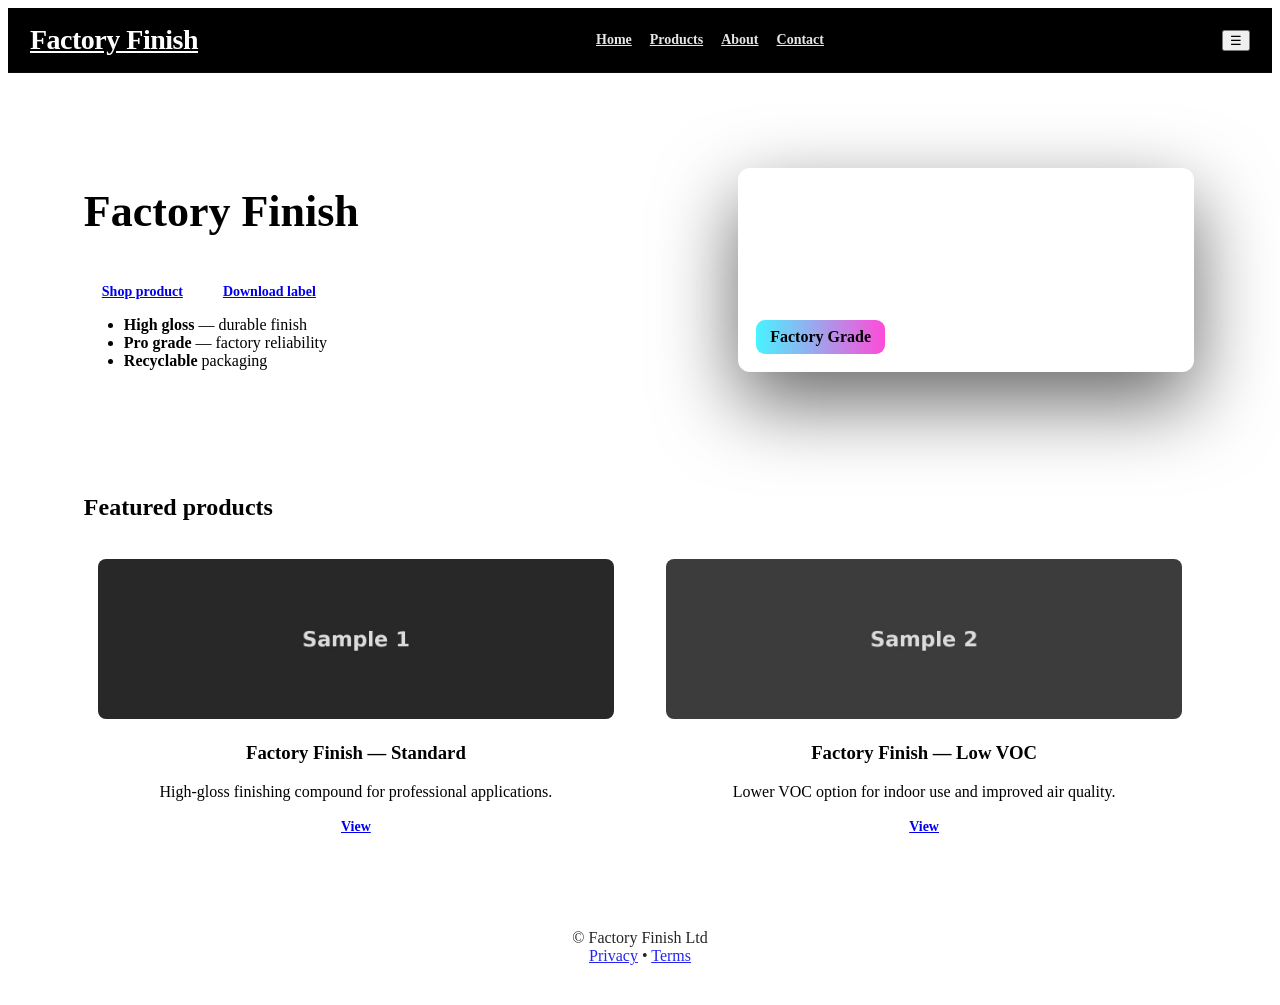
==== commit 1e115154: "Update index.html" ====
--- a/index.html
+++ b/index.html
@@ -1,65 +1,99 @@
-<!DOCTYPE html>
+<!doctype html>
 <html lang="en">
 <head>
-    <meta charset="UTF-8" />
-    <meta name="viewport" content="width=device-width, initial-scale=1.0" />
-    <title>Factory Finish — Industrial Strength Finishing Solutions</title>
-    <link rel="stylesheet" href="styles.css" />
-    <link rel="manifest" href="site.webmanifest" />
+  <meta charset="utf-8" />
+  <meta name="viewport" content="width=device-width,initial-scale=1" />
+  <title>Factory Finish — Home</title>
+  <meta name="description" content="Factory Finish — professional finishing solutions." />
+  <link rel="icon" href="favicon-32.png" />
+  <link rel="manifest" href="site.webmanifest" />
+  <link rel="stylesheet" href="styles.css" />
 </head>
 <body>
 
-<header>
-    <div class="nav-container">
-        <div class="brand">Factory Finish</div>
-        <nav>
-            <a href="index.html">Home</a>
-            <a href="products.html">Products</a>
-            <a href="contact.html">Contact</a>
-        </nav>
-    </div>
+<header class="site-header">
+  <div class="nav-container">
+    <a class="brand" href="index.html">Factory Finish</a>
+
+    <nav class="main-nav" id="mainNav">
+      <a href="index.html">Home</a>
+      <a href="products.html">Products</a>
+      <a href="about.html">About</a>
+      <a href="contact.html">Contact</a>
+    </nav>
+
+    <button id="menuToggle" class="menu-toggle" aria-label="Open menu">☰</button>
+  </div>
 </header>
 
-<section class="hero">
+<!-- Mobile drawer (hidden by default) -->
+<div id="mobileDrawer" class="mobile-drawer" aria-hidden="true">
+  <nav>
+    <a href="index.html">Home</a>
+    <a href="products.html">Products</a>
+    <a href="about.html">About</a>
+    <a href="contact.html">Contact</a>
+  </nav>
+</div>
+
+<main>
+  <section class="hero">
     <div class="hero-left">
-        <h1>Factory <span class="gradient">Finish</span></h1>
-        <p>Professional finishing solutions — industrial strength, showroom gloss.</p>
-        <div class="cta-buttons">
-            <a href="products.html" class="btn primary">Shop product</a>
-            <a href="Factory-Finish-Label.pdf" class="btn outline" download>Download label</a>
-        </div>
+      <h1>Factory <span class="gradient">Finish</span></h1>
+      <p class="lead">Professional finishing solutions — industrial strength, showroom gloss.</p>
+
+      <div class="cta-row">
+        <a href="products.html" class="btn btn-primary">Shop product</a>
+        <a href="Factory-Finish-Label.pdf" class="btn btn-outline" target="_blank" rel="noopener">Download label</a>
+      </div>
+
+      <ul class="quick-features">
+        <li><strong>High gloss</strong> — durable finish</li>
+        <li><strong>Pro grade</strong> — factory reliability</li>
+        <li><strong>Recyclable</strong> packaging</li>
+      </ul>
     </div>
 
     <div class="hero-right">
-        <div class="mockup">
-            <img src="logo.png" alt="Factory Finish Logo" class="hero-logo">
-            <div class="badge">Factory Grade</div>
-        </div>
+      <div class="mockup">
+        <img src="logo.png" alt="Factory Finish Logo" class="hero-logo">
+        <div class="badge">Factory Grade</div>
+      </div>
     </div>
-</section>
+  </section>
 
-<section class="products-preview">
-    <h2>Available Products</h2>
+  <section class="products-preview">
+    <div class="container">
+      <h2>Featured products</h2>
 
-    <div class="product-grid">
-        <div class="product-card">
-            <img src="sample-1.jpg" alt="Product sample 1">
-            <h3>Factory Finish — 250ml</h3>
-            <a href="product-detail.html" class="btn small">View details</a>
-        </div>
+      <div class="product-grid">
+        <article class="product-card">
+          <img src="sample-1.jpg" alt="Factory Finish product 1">
+          <h3>Factory Finish — Standard</h3>
+          <p class="muted">High-gloss finishing compound for professional applications.</p>
+          <a href="product-detail.html" class="btn small">View</a>
+        </article>
 
-        <div class="product-card">
-            <img src="sample-2.jpg" alt="Product sample 2">
-            <h3>Factory Finish — 1L</h3>
-            <a href="product-detail.html" class="btn small">View details</a>
-        </div>
+        <article class="product-card">
+          <img src="sample-2.jpg" alt="Factory Finish product 2">
+          <h3>Factory Finish — Low VOC</h3>
+          <p class="muted">Lower VOC option for indoor use and improved air quality.</p>
+          <a href="product-detail.html" class="btn small">View</a>
+        </article>
+      </div>
     </div>
-</section>
+  </section>
+</main>
 
-<footer>
-    <p>© Factory Finish Ltd</p>
-    <a href="privacy.html">Privacy Policy</a> •
-    <a href="terms.html">Terms</a>
+<footer class="site-footer">
+  <div class="container">
+    <div>© Factory Finish Ltd</div>
+    <div class="foot-links">
+      <a href="privacy.html">Privacy</a>
+      <span>•</span>
+      <a href="terms.html">Terms</a>
+    </div>
+  </div>
 </footer>
 
 <script src="script.js"></script>
--- a/styles.css
+++ b/styles.css
@@ -1,147 +1,91 @@
-/* ---------------- GLOBAL ---------------- */
-
-* {
-    margin: 0;
-    padding: 0;
-    box-sizing: border-box;
-}
-
-body {
-    font-family: Arial, sans-serif;
-    background: #000;
-    color: white;
-    line-height: 1.5;
-}
-
-a {
-    text-decoration: none;
-    color: inherit;
-}
-
-/* ---------------- HEADER ---------------- */
-
+/* ===== Header / Nav ===== */
 header {
-    padding: 22px;
-    background: #000;
-    border-bottom: 1px solid rgba(255,255,255,0.1);
+  padding: 16px 22px;
+  background: #000;
+  border-bottom: 1px solid rgba(255,255,255,0.04);
+  position: sticky;
+  top: 0;
+  z-index: 80;
 }
 
 .nav-container {
-    display: flex;
-    justify-content: space-between;
-    align-items: center;
+  display: flex;
+  align-items: center;
+  justify-content: space-between;
+  gap: 16px;
 }
 
-nav a {
-    margin-left: 22px;
-    opacity: 0.85;
+/* brand — smaller, consistent & left-aligned */
+.brand {
+  font-weight: 900;
+  font-size: 28px;           /* reduced from huge */
+  letter-spacing: -0.5px;
+  color: #fff;
 }
 
-/* ---------------- HERO ---------------- */
+/* nav links — hide on very small screens, show inline on desktop */
+nav {
+  display: flex;
+  gap: 18px;
+  align-items: center;
+  font-weight:700;
+}
+nav a { color: rgba(255,255,255,0.9); font-size:14px; }
 
+/* ===== Hero ===== */
 .hero {
-    display: flex;
-    justify-content: space-between;
-    align-items: center;
-    padding: 120px 8%;
-    flex-wrap: wrap;
+  display: grid;
+  grid-template-columns: 1fr 460px;
+  gap: 36px;
+  align-items: center;
+  padding: 64px 6% 40px;
 }
 
-.gradient {
-    background: linear-gradient(90deg, #48f3ff, #ff4bd8);
-    -webkit-background-clip: text;
-    -webkit-text-fill-color: transparent;
+/* Left column text */
+.hero-left {
+  max-width: 640px;
 }
 
-.hero-left {
-    max-width: 460px;
+/* H1 — much more balanced */
+.hero-left h1 {
+  font-size: clamp(28px, 6vw, 44px);   /* safe across devices */
+  line-height: 1.02;
+  margin-bottom: 12px;
+  font-weight: 900;
 }
 
-.cta-buttons {
-    margin-top: 24px;
-    display: flex;
-    gap: 16px;
-}
+/* Subheading */
+.hero-left p { color: rgba(255,255,255,0.85); font-size:16px; margin:10px 0 18px }
 
-.btn {
-    padding: 14px 26px;
-    border-radius: 10px;
-    font-weight: bold;
-}
+/* CTA buttons */
+.cta-buttons { display:flex; gap:12px; margin-top:12px; flex-wrap:wrap }
+.btn { padding:12px 18px; border-radius:10px; font-weight:800; font-size:14px }
 
-.primary {
-    background: white;
-    color: black;
-}
+/* ===== Hero logo / mockup styling ===== */
+.hero-right { display:flex; align-items:center; justify-content:center; }
+.mockup { width:100%; max-width:420px; border-radius:12px; overflow:hidden; background:linear-gradient(180deg, rgba(255,255,255,0.02), rgba(255,255,255,0.01)); padding:18px; box-shadow:0 30px 80px rgba(0,0,0,0.6); }
+.hero-logo { width:100%; height:auto; display:block; object-fit:contain; }
 
-.outline {
-    border: 1px solid white;
-}
+/* badge */
+.badge { position:relative; display:inline-block; padding:8px 14px; border-radius:9px; background:linear-gradient(90deg,#48f3ff,#ff4bd8); color:#000; font-weight:800; margin-top:8px; }
 
-/* ---------------- HERO LOGO ---------------- */
-.hero-logo {
-    max-width: 420px;
-    width: 100%;
-    height: auto;
-    display: block;
-    margin: 0 auto;
-    padding: 28px;
-    border-radius: 12px;
-    object-fit: contain;
-    background: linear-gradient(180deg, rgba(255,255,255,0.05), rgba(255,255,255,0.01));
-}
+/* ===== Products grid ===== */
+.products-preview { padding:48px 6%; }
+.product-grid { display:grid; grid-template-columns:repeat(2,1fr); gap:24px; margin-top:24px }
+.product-card { background: rgba(255,255,255,0.02); padding:14px; border-radius:12px; text-align:center; }
+.product-card img { width:100%; height:160px; object-fit:cover; border-radius:8px; }
 
-.mockup {
-    position: relative;
-}
+/* ===== Footer ===== */
+footer { padding:32px 6%; text-align:center; opacity:0.85; }
 
-.badge {
-    position: absolute;
-    top: 14px;
-    left: 14px;
-    padding: 8px 18px;
-    background: linear-gradient(90deg, #48f3ff, #ff4bd8);
-    border-radius: 8px;
-    color: black;
-    font-weight: bold;
-}
-
-/* ---------------- PRODUCT CARDS ---------------- */
-
-.products-preview {
-    padding: 90px 8%;
-    text-align: center;
-}
-
-.product-grid {
-    display: grid;
-    grid-template-columns: repeat(2, 1fr);
-    gap: 40px;
-    margin-top: 50px;
-}
-
-.product-card img {
-    width: 100%;
-    border-radius: 14px;
-}
-
-/* mobile */
-@media (max-width: 900px) {
-    .hero {
-        text-align: center;
-        flex-direction: column;
-        gap: 40px;
-    }
-
-    .product-grid {
-        grid-template-columns: 1fr;
-    }
-}
-
-/* ---------------- FOOTER ---------------- */
-
-footer {
-    padding: 40px;
-    text-align: center;
-    opacity: 0.75;
+/* ===== Responsive ===== */
+@media (max-width:900px) {
+  .nav-container { padding:0 8px }
+  .brand { font-size:22px }
+  nav { display:none } /* hide inline nav on small screens - mobile menu can be added later */
+  .hero { grid-template-columns:1fr; padding:36px 6% }
+  .hero-left { text-align:center }
+  .mockup { margin:0 auto; max-width:320px }
+  .product-grid { grid-template-columns:1fr }
+  .hero-left h1 { font-size: clamp(22px, 8vw, 36px) }
 }
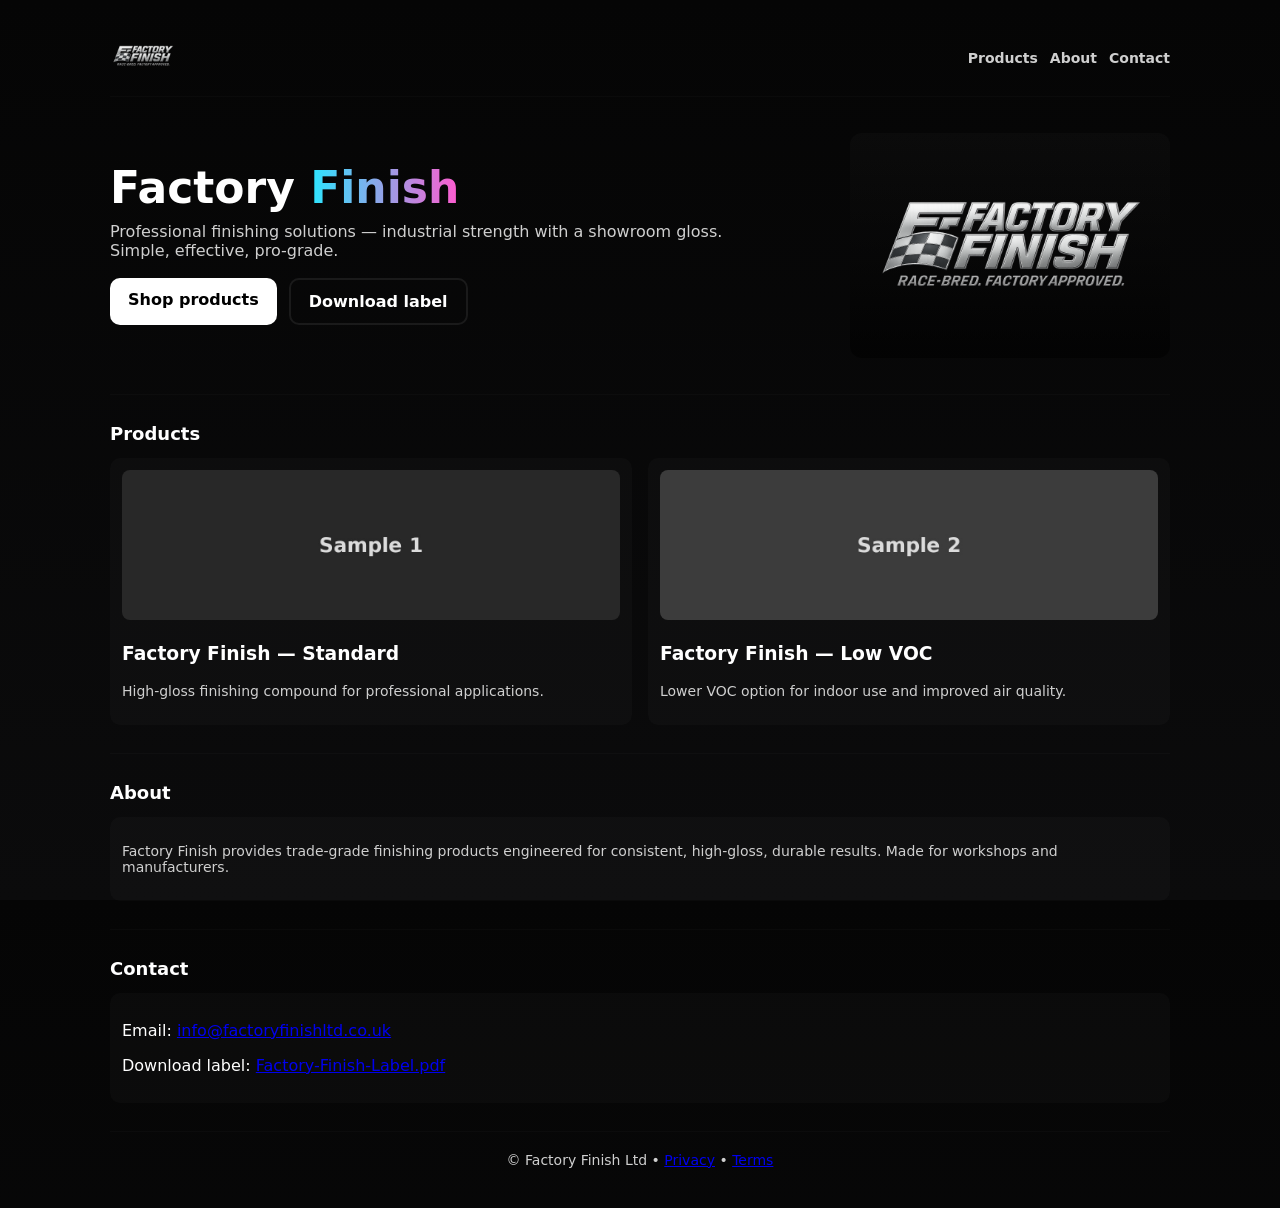
==== commit 4f2438ba: "Update index.html" ====
--- a/index.html
+++ b/index.html
@@ -4,98 +4,163 @@
   <meta charset="utf-8" />
   <meta name="viewport" content="width=device-width,initial-scale=1" />
   <title>Factory Finish — Home</title>
-  <meta name="description" content="Factory Finish — professional finishing solutions." />
-  <link rel="icon" href="favicon-32.png" />
-  <link rel="manifest" href="site.webmanifest" />
-  <link rel="stylesheet" href="styles.css" />
+  <meta name="description" content="Factory Finish — professional finishing solutions. High gloss, professional grade." />
+  <!-- Cache-bust with ?v=2 to force browsers to fetch the new logo -->
+  <link rel="icon" href="logo.png?v=2" sizes="32x32" />
+  <style>
+    /* ---------------- tiny, self-contained styles for a simple single page ---------------- */
+    :root{
+      --bg:#060606;
+      --muted:#cfcfcf;
+      --white:#ffffff;
+      --accent1:#2be6ff;
+      --accent2:#ff5bcf;
+      --container:1100px;
+      --radius:10px;
+    }
+    *{box-sizing:border-box}
+    html,body{height:100%}
+    body{
+      margin:0;
+      font-family: system-ui, -apple-system, "Segoe UI", Roboto, "Helvetica Neue", Arial;
+      background:linear-gradient(180deg,#050505,#0b0b0c);
+      color:var(--white);
+      -webkit-font-smoothing:antialiased;
+    }
+    .wrap{max-width:var(--container);margin:0 auto;padding:20px}
+    /* header */
+    header{display:flex;align-items:center;gap:16px;padding:14px 0}
+    .logo{height:44px}
+    .nav{margin-left:auto;display:flex;gap:12px}
+    .nav a{color:var(--muted);text-decoration:none;font-weight:700;font-size:14px}
+    .menu-btn{display:none;background:none;border:0;color:var(--white);font-size:20px}
+    /* hero */
+    .hero{display:flex;gap:28px;align-items:center;padding:36px 0;flex-wrap:wrap}
+    .hero .left{flex:1;min-width:260px}
+    .hero h1{font-size:clamp(26px,6vw,44px);margin:0 0 12px;font-weight:800;line-height:1}
+    .accent{background:linear-gradient(90deg,var(--accent1),var(--accent2));-webkit-background-clip:text;background-clip:text;color:transparent}
+    .lead{color:var(--muted);margin:10px 0 18px;max-width:650px}
+    .cta{display:flex;gap:12px;flex-wrap:wrap}
+    .btn{padding:12px 18px;border-radius:10px;font-weight:700;text-decoration:none;display:inline-block}
+    .btn-primary{background:#fff;color:#000}
+    .btn-ghost{background:transparent;border:2px solid rgba(255,255,255,0.08);color:#fff}
+    /* hero image */
+    .hero .right{width:320px;max-width:40%}
+    .mock{background:linear-gradient(180deg, rgba(255,255,255,0.02), rgba(0,0,0,0.6));padding:18px;border-radius:12px;display:flex;align-items:center;justify-content:center}
+    .mock img{max-width:100%;height:auto;display:block}
+    /* sections */
+    section{padding:28px 0;border-top:1px solid rgba(255,255,255,0.02)}
+    h2{font-size:18px;margin:0 0 14px}
+    .grid{display:grid;gap:16px}
+    .grid.products{grid-template-columns:repeat(auto-fit,minmax(220px,1fr))}
+    .card{background:rgba(255,255,255,0.02);padding:12px;border-radius:10px}
+    .card img{width:100%;height:150px;object-fit:cover;border-radius:8px}
+    .muted{color:var(--muted);font-size:14px}
+    /* footer */
+    footer{padding:20px 0;text-align:center;color:var(--muted);font-size:14px;border-top:1px solid rgba(255,255,255,0.02)}
+    /* responsive */
+    @media (max-width:860px){
+      .nav{display:none}
+      .menu-btn{display:block;margin-left:auto}
+      .hero{flex-direction:column;text-align:center}
+      .hero .right{width:100%}
+    }
+  </style>
 </head>
 <body>
+  <div class="wrap">
+    <header>
+      <a href="index.html"><img src="logo.png?v=2" alt="Factory Finish" class="logo"></a>
+      <nav class="nav" id="nav">
+        <a href="#products">Products</a>
+        <a href="#about">About</a>
+        <a href="#contact">Contact</a>
+      </nav>
+      <button class="menu-btn" id="menuBtn" aria-label="Menu">☰</button>
+    </header>
 
-<header class="site-header">
-  <div class="nav-container">
-    <a class="brand" href="index.html">Factory Finish</a>
+    <main>
+      <section class="hero" id="top">
+        <div class="left">
+          <h1>Factory <span class="accent">Finish</span></h1>
+          <p class="lead">Professional finishing solutions — industrial strength with a showroom gloss. Simple, effective, pro-grade.</p>
+          <div class="cta">
+            <a class="btn btn-primary" href="#products">Shop products</a>
+            <a class="btn btn-ghost" href="Factory-Finish-Label.pdf" target="_blank" rel="noopener">Download label</a>
+          </div>
+        </div>
 
-    <nav class="main-nav" id="mainNav">
-      <a href="index.html">Home</a>
-      <a href="products.html">Products</a>
-      <a href="about.html">About</a>
-      <a href="contact.html">Contact</a>
-    </nav>
+        <div class="right">
+          <div class="mock">
+            <!-- your logo displayed big in the hero -->
+            <img src="logo.png?v=2" alt="Factory Finish logo">
+          </div>
+        </div>
+      </section>
 
-    <button id="menuToggle" class="menu-toggle" aria-label="Open menu">☰</button>
+      <section id="products">
+        <h2>Products</h2>
+        <div class="grid products">
+          <div class="card">
+            <img src="sample-1.jpg" alt="Product 1">
+            <h3>Factory Finish — Standard</h3>
+            <p class="muted">High-gloss finishing compound for professional applications.</p>
+          </div>
+
+          <div class="card">
+            <img src="sample-2.jpg" alt="Product 2">
+            <h3>Factory Finish — Low VOC</h3>
+            <p class="muted">Lower VOC option for indoor use and improved air quality.</p>
+          </div>
+        </div>
+      </section>
+
+      <section id="about">
+        <h2>About</h2>
+        <div class="card">
+          <p class="muted">Factory Finish provides trade-grade finishing products engineered for consistent, high-gloss, durable results. Made for workshops and manufacturers.</p>
+        </div>
+      </section>
+
+      <section id="contact">
+        <h2>Contact</h2>
+        <div class="card">
+          <p>Email: <a href="mailto:info@factoryfinishltd.co.uk">info@factoryfinishltd.co.uk</a></p>
+          <p>Download label: <a href="Factory-Finish-Label.pdf" target="_blank">Factory-Finish-Label.pdf</a></p>
+        </div>
+      </section>
+    </main>
+
+    <footer>
+      <div>© Factory Finish Ltd • <a href="privacy.html">Privacy</a> • <a href="terms.html">Terms</a></div>
+    </footer>
   </div>
-</header>
 
-<!-- Mobile drawer (hidden by default) -->
-<div id="mobileDrawer" class="mobile-drawer" aria-hidden="true">
-  <nav>
-    <a href="index.html">Home</a>
-    <a href="products.html">Products</a>
-    <a href="about.html">About</a>
-    <a href="contact.html">Contact</a>
-  </nav>
-</div>
+  <script>
+    // small menu toggle + smooth scroll
+    (function(){
+      const menuBtn = document.getElementById('menuBtn');
+      const nav = document.getElementById('nav');
 
-<main>
-  <section class="hero">
-    <div class="hero-left">
-      <h1>Factory <span class="gradient">Finish</span></h1>
-      <p class="lead">Professional finishing solutions — industrial strength, showroom gloss.</p>
+      menuBtn.addEventListener('click', ()=> {
+        if(nav.style.display === 'flex') nav.style.display = 'none';
+        else nav.style.display = 'flex';
+      });
 
-      <div class="cta-row">
-        <a href="products.html" class="btn btn-primary">Shop product</a>
-        <a href="Factory-Finish-Label.pdf" class="btn btn-outline" target="_blank" rel="noopener">Download label</a>
-      </div>
-
-      <ul class="quick-features">
-        <li><strong>High gloss</strong> — durable finish</li>
-        <li><strong>Pro grade</strong> — factory reliability</li>
-        <li><strong>Recyclable</strong> packaging</li>
-      </ul>
-    </div>
-
-    <div class="hero-right">
-      <div class="mockup">
-        <img src="logo.png" alt="Factory Finish Logo" class="hero-logo">
-        <div class="badge">Factory Grade</div>
-      </div>
-    </div>
-  </section>
-
-  <section class="products-preview">
-    <div class="container">
-      <h2>Featured products</h2>
-
-      <div class="product-grid">
-        <article class="product-card">
-          <img src="sample-1.jpg" alt="Factory Finish product 1">
-          <h3>Factory Finish — Standard</h3>
-          <p class="muted">High-gloss finishing compound for professional applications.</p>
-          <a href="product-detail.html" class="btn small">View</a>
-        </article>
-
-        <article class="product-card">
-          <img src="sample-2.jpg" alt="Factory Finish product 2">
-          <h3>Factory Finish — Low VOC</h3>
-          <p class="muted">Lower VOC option for indoor use and improved air quality.</p>
-          <a href="product-detail.html" class="btn small">View</a>
-        </article>
-      </div>
-    </div>
-  </section>
-</main>
-
-<footer class="site-footer">
-  <div class="container">
-    <div>© Factory Finish Ltd</div>
-    <div class="foot-links">
-      <a href="privacy.html">Privacy</a>
-      <span>•</span>
-      <a href="terms.html">Terms</a>
-    </div>
-  </div>
-</footer>
-
-<script src="script.js"></script>
+      // Smooth scrolling for internal links
+      document.querySelectorAll('a[href^="#"]').forEach(a=>{
+        a.addEventListener('click', function(e){
+          const href = this.getAttribute('href');
+          if(href.length > 1){
+            e.preventDefault();
+            const el = document.querySelector(href);
+            if(el) el.scrollIntoView({behavior:'smooth', block:'start'});
+            // hide nav on mobile after click
+            if(window.innerWidth < 860) nav.style.display = 'none';
+          }
+        });
+      });
+    })();
+  </script>
 </body>
 </html>
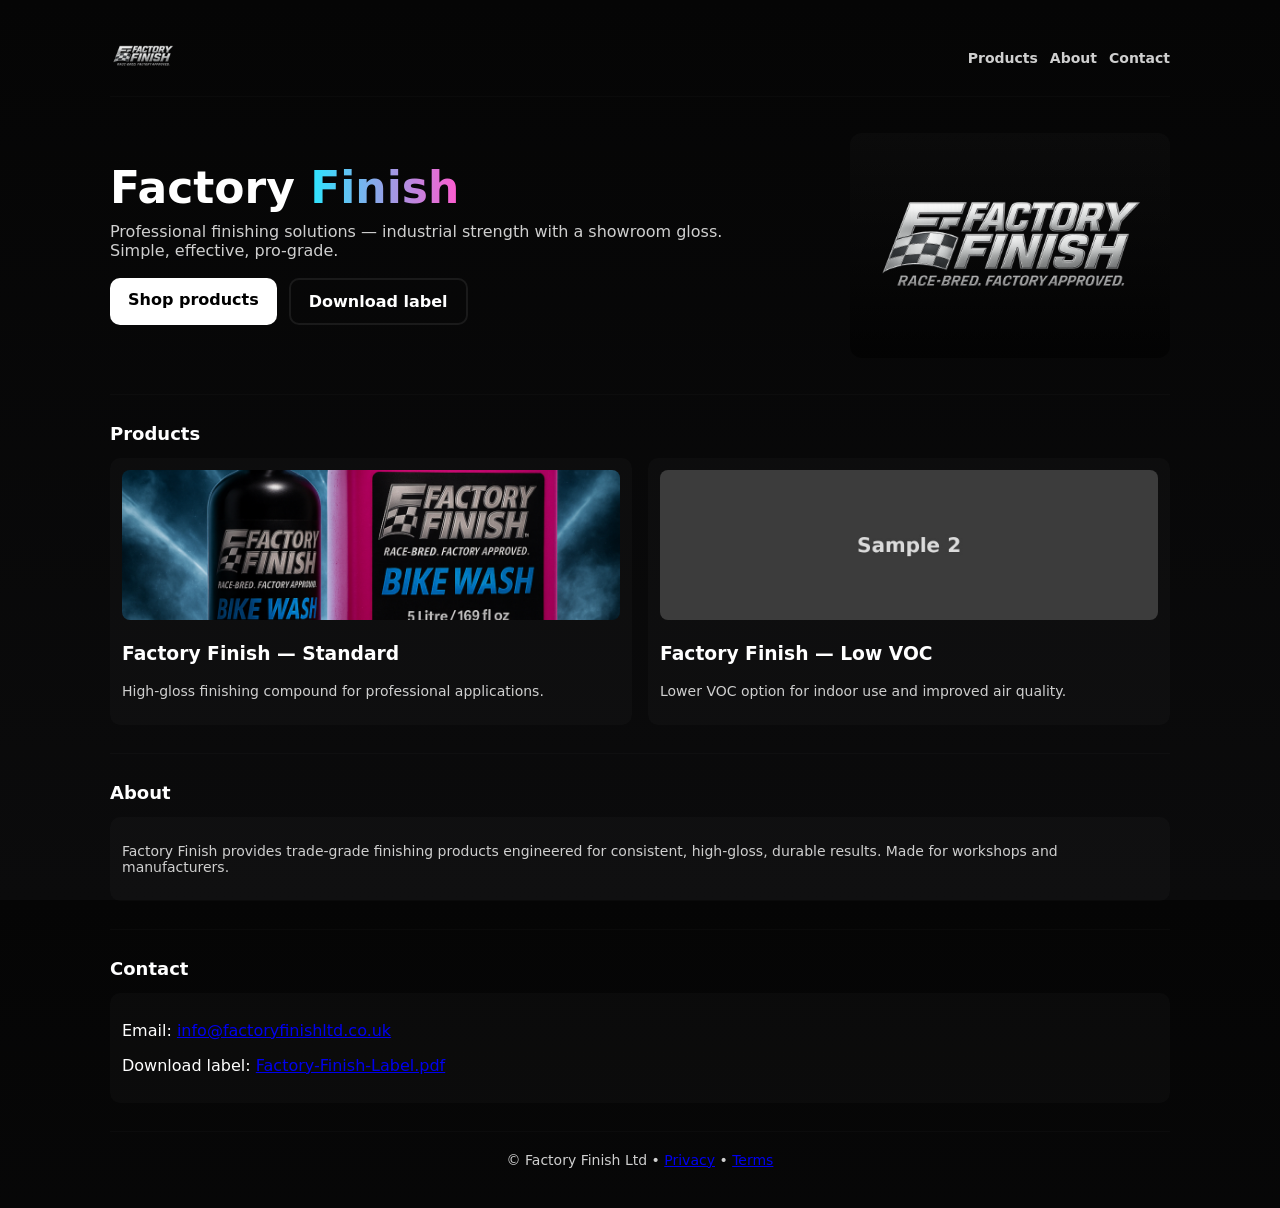
==== commit e6d41ad5: "Change image file extension from .jpg to .JPEG" ====
--- a/index.html
+++ b/index.html
@@ -102,7 +102,7 @@
         <h2>Products</h2>
         <div class="grid products">
           <div class="card">
-            <img src="sample-1.jpg" alt="Product 1">
+            <img src="sample-1.JPEG" alt="Product 1">
             <h3>Factory Finish — Standard</h3>
             <p class="muted">High-gloss finishing compound for professional applications.</p>
           </div>
@@ -163,4 +163,4 @@
     })();
   </script>
 </body>
-</html>+</html>
